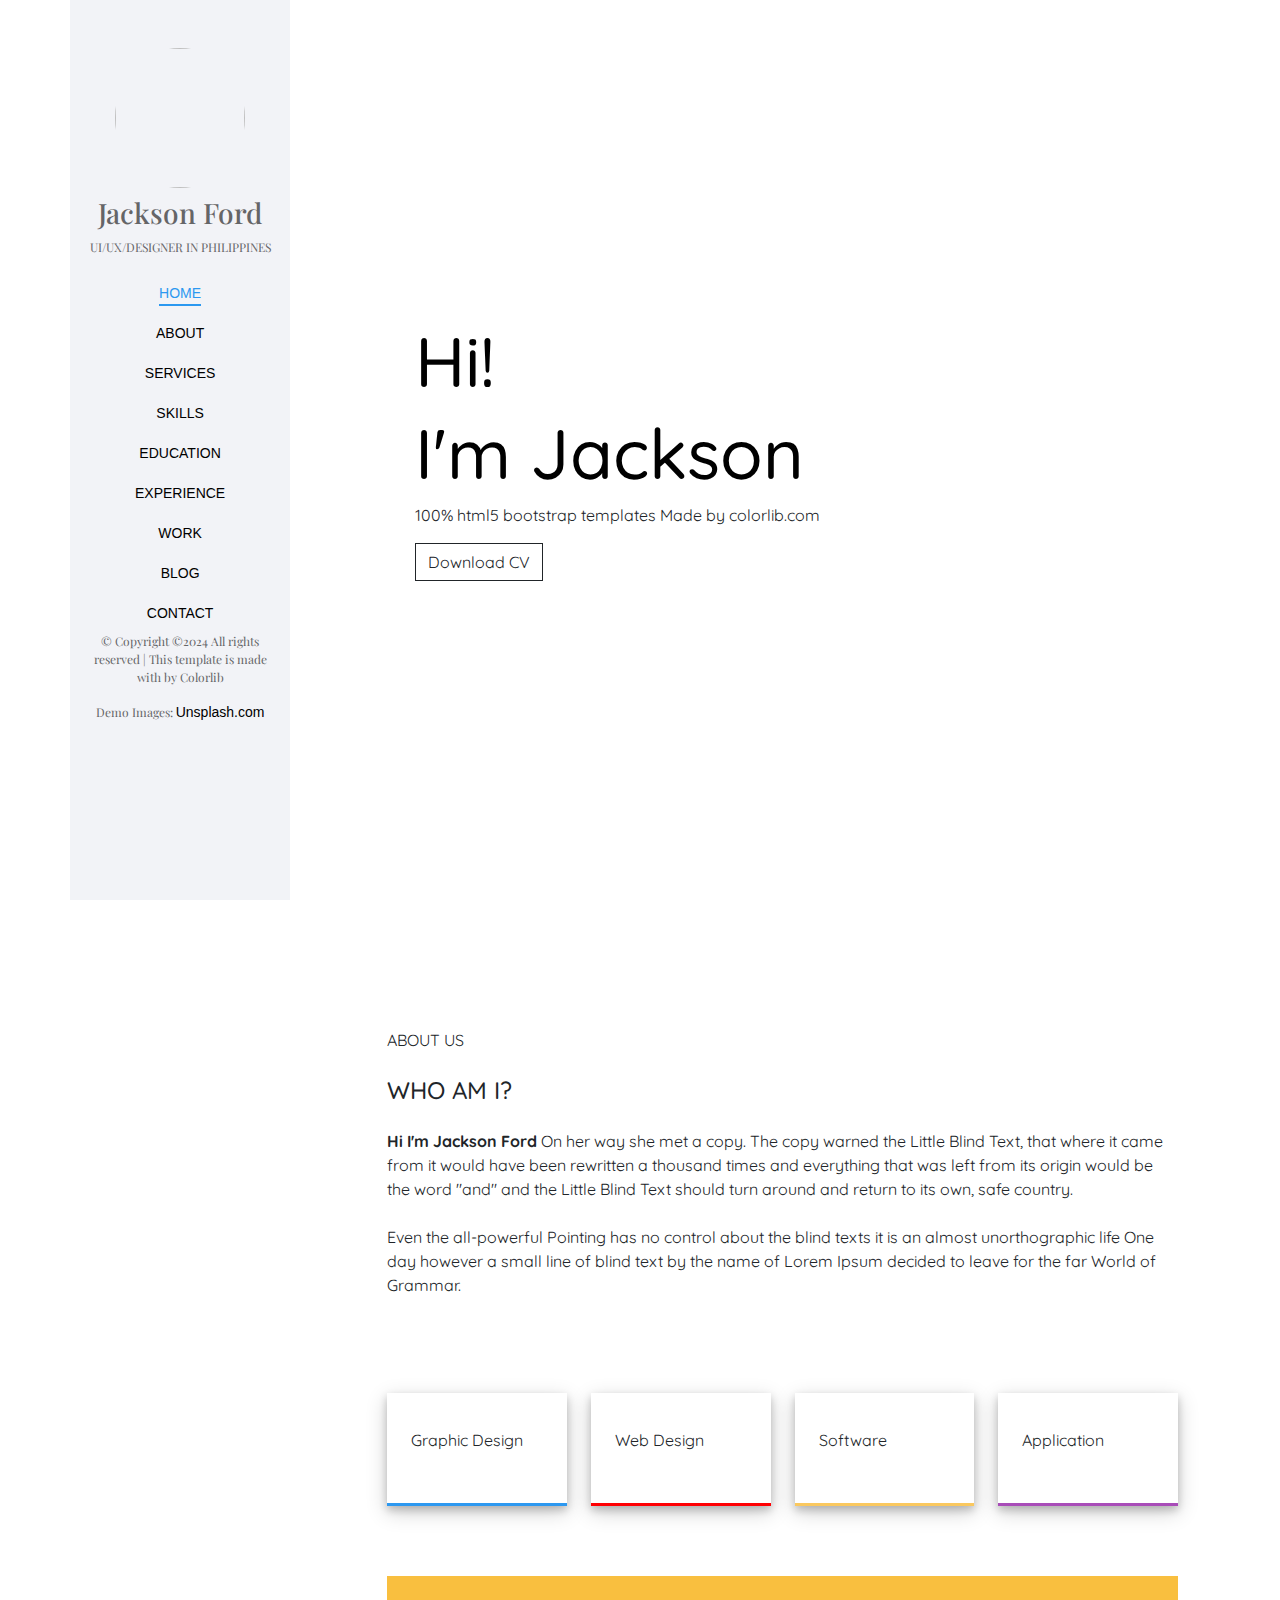
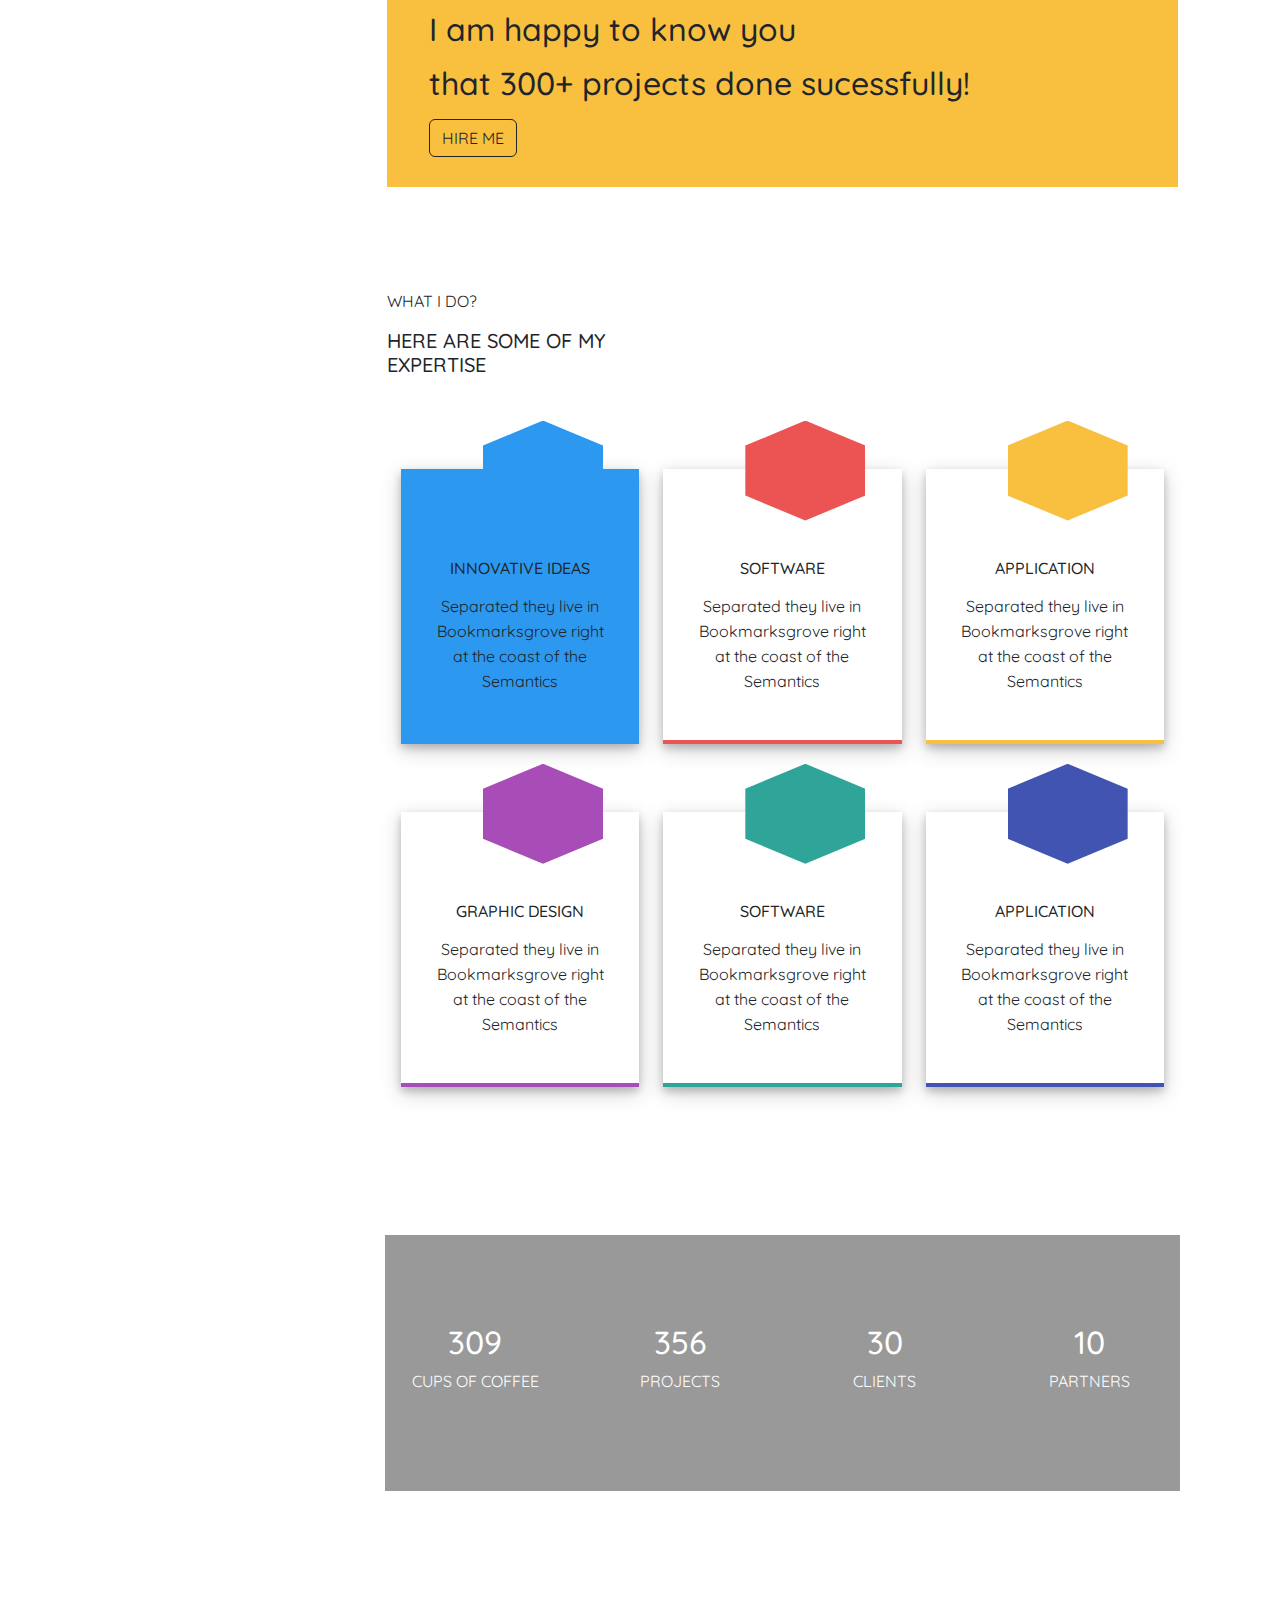
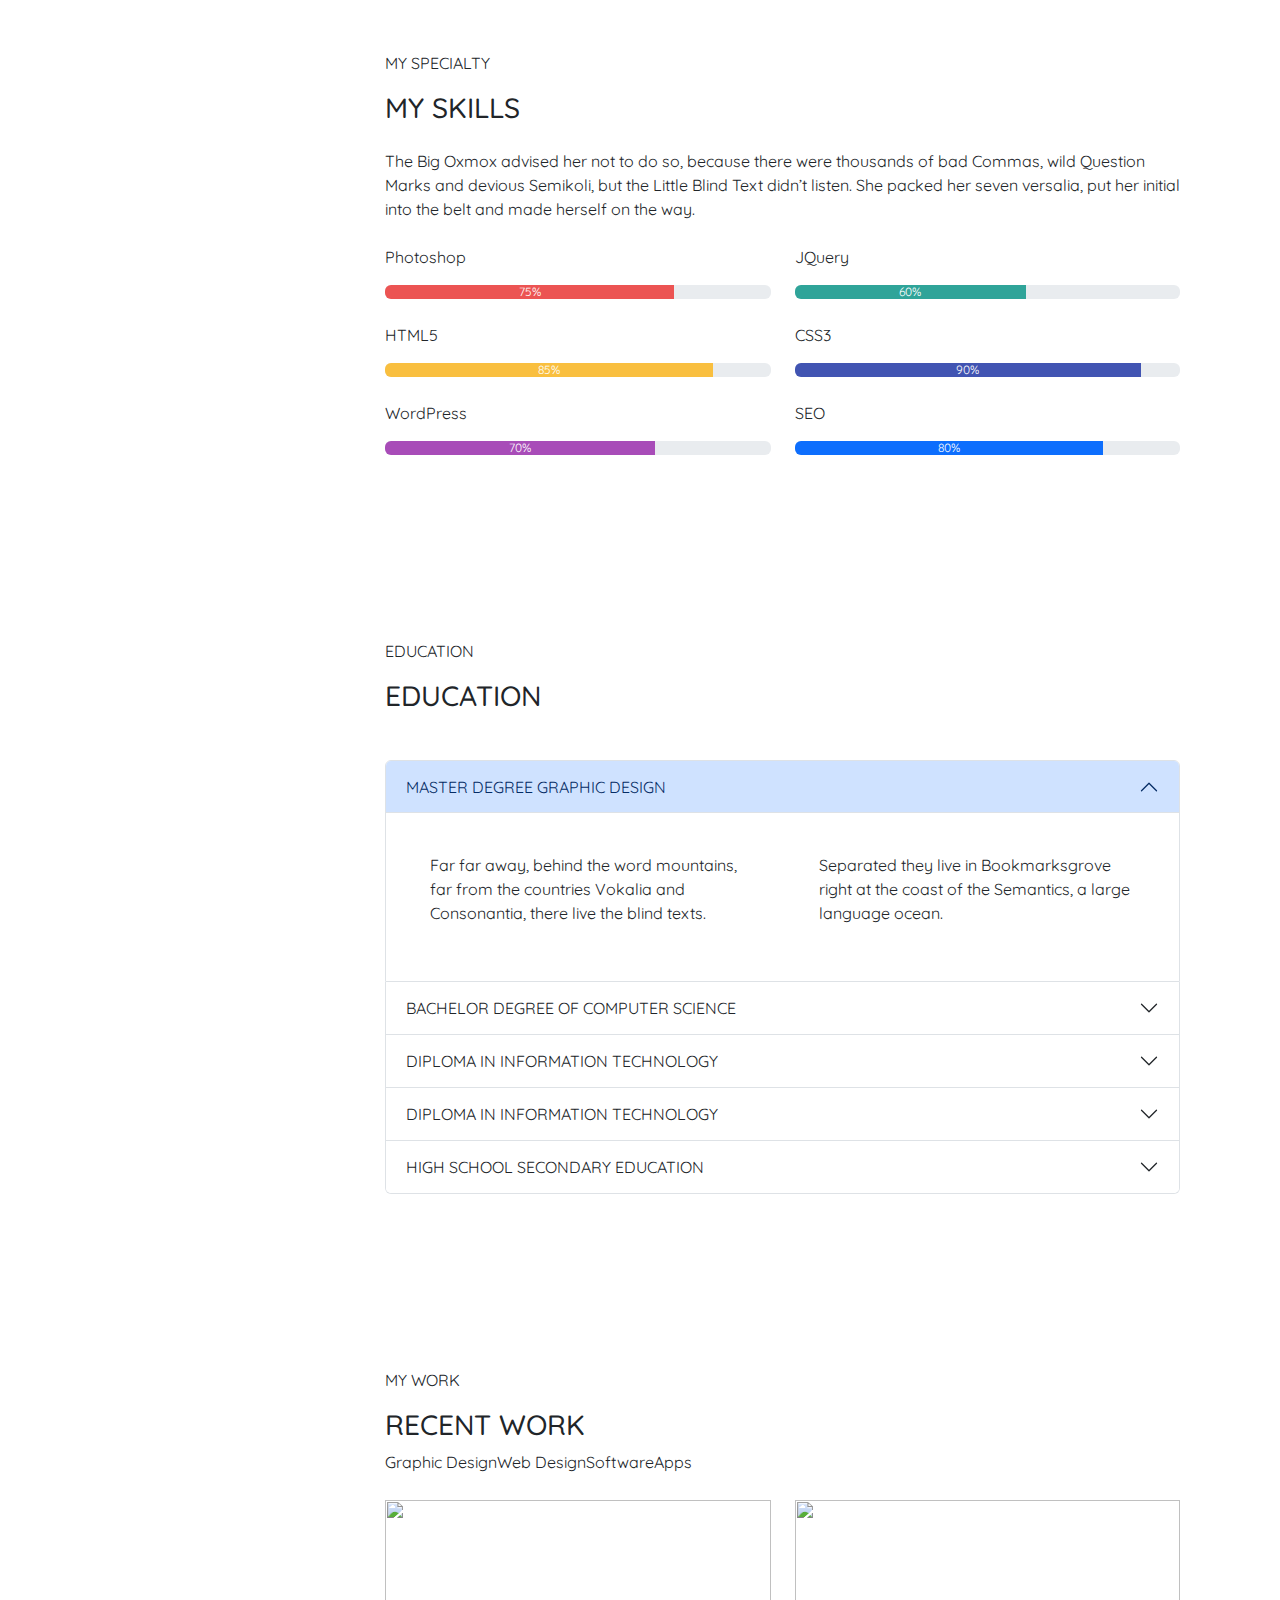
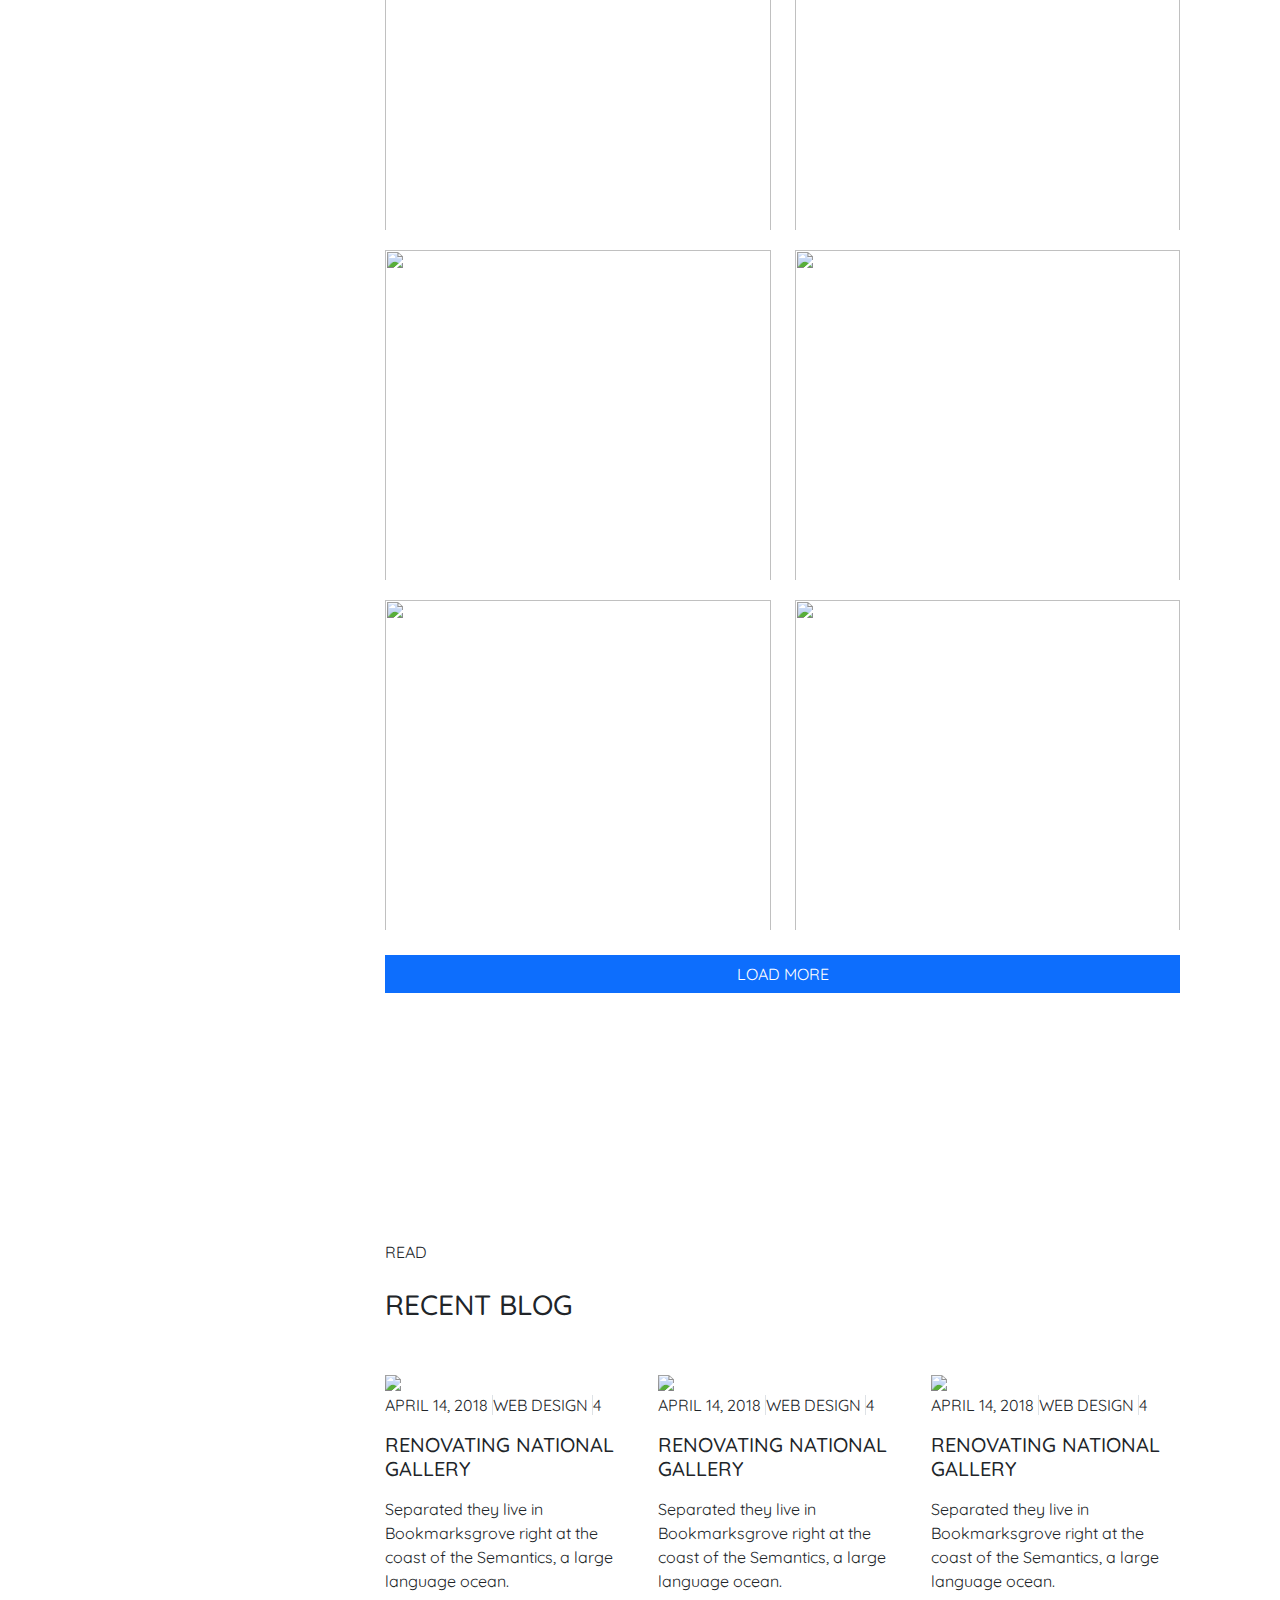
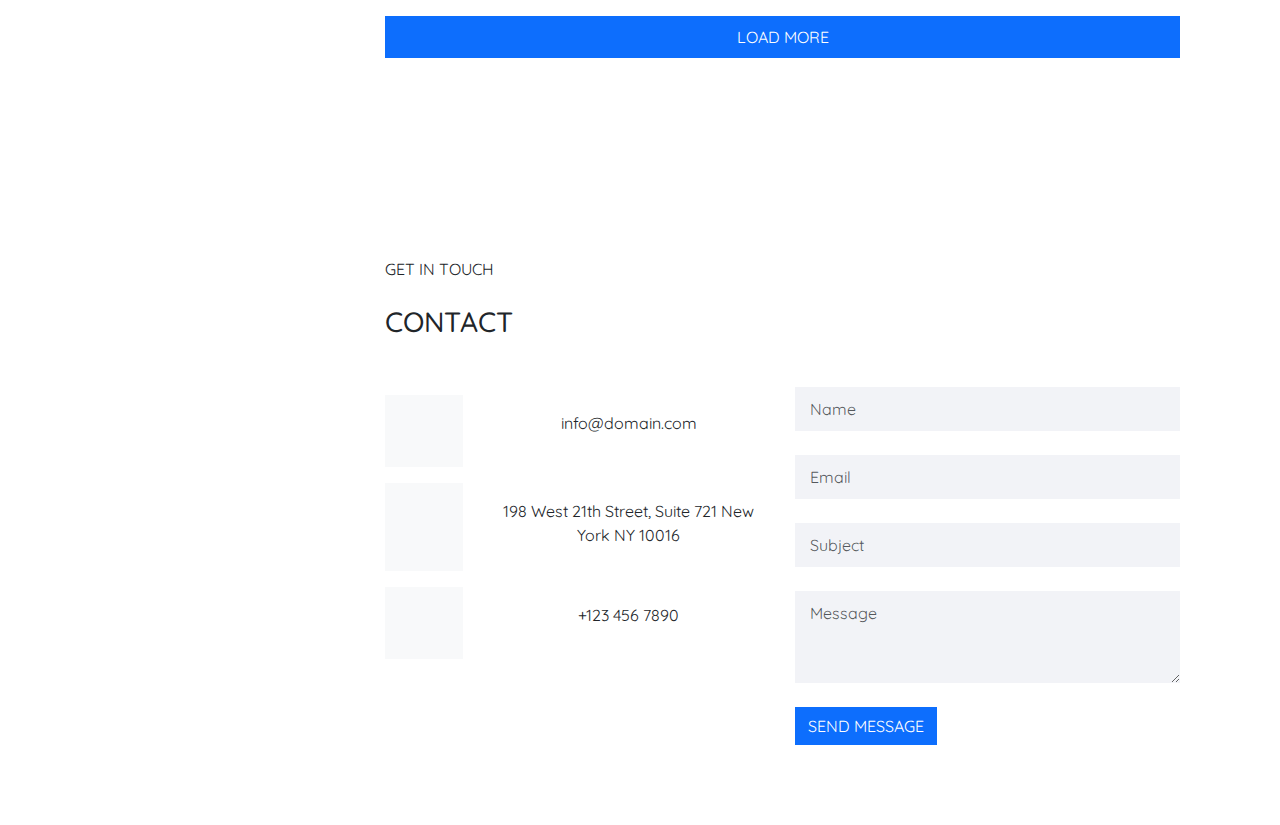
==== index.html @ add3bd9c "My first project in Git" ====
<!DOCTYPE html>
<html lang="en">

<head>
    <meta charset="UTF-8">
    <meta name="viewport" content="width=device-width, initial-scale=1.0">
    <title>Document</title>
    <link rel="stylesheet" href="https://cdn.jsdelivr.net/npm/bootstrap@5.3.3/dist/css/bootstrap.min.css" />
    <link rel="preconnect" href="https://fonts.googleapis.com">
    <link rel="preconnect" href="https://fonts.gstatic.com" crossorigin>
    <link href="https://fonts.googleapis.com/css2?family=Quicksand:wght@300..700&display=swap" rel="stylesheet">
    <link
        href="https://fonts.googleapis.com/css2?family=Playfair+Display:ital,wght@0,400..900;1,400..900&family=Quicksand:wght@300..700&display=swap"
        rel="stylesheet">
    <link rel="stylesheet" href="./index.css" />
</head>

<body>
    <div>
        <main class="container">
            <div class="row">
                <aside class="col-sm-2 text-center">
                    <div class="text-center mt-5 mb-2">
                        <img src="https://preview.colorlib.com/theme/jackson/images/about.jpg.webp"
                            class="img-fluid rounded-circle display-picture" />
                    </div>
                    <h3>Jackson Ford</h3>
                    <p>UI/UX/DESIGNER IN PHILIPPINES</p>
                    <div>
                        <ul class="list-group portfolio-links">
                            <li class="list-group-item"><a href="#banner1" onclick="selectLink('home')">HOME</a></li>
                            <li class="list-group-item"><a href="#about-us" onclick="selectLink('about')">ABOUT</a></li>
                            <li class="list-group-item"><a href="#what-i-do" onclick="selectLink('services')">SERVICES</a></li>
                            <li class="list-group-item"><a href="#my-skills" onclick="selectLink('skills')">SKILLS</a></li>
                            <li class="list-group-item"><a href="#education" onclick="selectLink('education')">EDUCATION</a></li>
                            <li class="list-group-item"><a href="#experience" onclick="selectLink('experience')">EXPERIENCE</a></li>
                            <li class="list-group-item"><a href="#work" onclick="selectLink('work')">WORK</a></li>
                            <li class="list-group-item"><a href="#blog" onclick="selectLink('blog')">BLOG</a></li>
                            <li class="list-group-item"><a href="#contact" onclick="selectLink('contact')">CONTACT</a></li>
                        </ul>
                    </div>
                    <p>© Copyright ©2024 All rights reserved | This template is made with by Colorlib</p>
                    <p>Demo Images: <a href="https://unsplash.com">Unsplash.com</a></p>
                </aside>
                <section class="col-sm-3"></section>
                <section class="col-sm-9">
                    <div id="banner1" class="d-flex align-items-center ps-5">
                        <div>
                            <h1>Hi!</h1>
                            <h1>I'm Jackson</h1>
                            <p>100% html5 bootstrap templates Made by colorlib.com</p>
                            <button class="btn btn-outline-dark rounded-0">Download CV <i
                                    class="fa-solid fa-download"></i></button>
                        </div>
                    </div>

                    <section id="about-us">
                        <p class="mb-4">ABOUT US</p>
                        <h4>WHO AM I?</h4>
                        <p class="my-4"><b>Hi I'm Jackson Ford</b> On her way she met a copy. The copy warned the Little
                            Blind Text,
                            that where it came from it would have been rewritten a thousand times and everything that
                            was left from its origin would be the word "and" and the Little Blind Text should turn
                            around and return to its own, safe country.</p>
                        <p class="my-4">Even the all-powerful Pointing has no control about the blind texts it is an
                            almost
                            unorthographic life One day however a small line of blind text by the name of Lorem Ipsum
                            decided to leave for the far World of Grammar.</p>

                        <div class="row mt-5 pt-5">
                            <div class="col-sm">
                                <div class="technology" id="graphic-design">
                                    <i class="fa-regular fa-lightbulb"></i>
                                    <p>Graphic Design</p>
                                </div>
                            </div>
                            <div class="col-sm">
                                <div class="technology" id="web-design">
                                    <i class="fa-solid fa-microphone-slash"></i>
                                    <p>Web Design</p>
                                </div>
                            </div>
                            <div class="col-sm">
                                <div class="technology" id="software">
                                    <i class="fa-solid fa-database"></i>
                                    <p>Software</p>
                                </div>
                            </div>
                            <div class="col-sm">
                                <div class="technology" id="application">
                                    <i class="fa-solid fa-tablet"></i>
                                    <p>Application</p>
                                </div>
                            </div>
                        </div>
                        <div class="row" id="hire-me-container">
                            <div class="col-sm">
                                <div>
                                    <h2 class="py-1">I am happy to know you</h2>
                                    <h2 class="py-1 pb-2">that 300+ projects done sucessfully!</h2>
                                    <button class="btn btn-outline-dark">HIRE ME</button>
                                </div>
                            </div>
                        </div>
                    </section>
                    <section id="what-i-do">
                        <p>WHAT I DO?</p>
                        <h5 class="mb-5 pb-4">HERE ARE SOME OF MY <br />EXPERTISE</h5>
                        <div class="row expertise">
                            <div class="col-sm-4">
                                <div class="expertise-type" id="innovative-ideas">
                                    <span class="icon">
                                        <i class="fa-regular fa-lightbulb"></i>
                                    </span>
                                    <h3 class="py-2">INNOVATIVE IDEAS</h3>
                                    <p>Separated they live in Bookmarksgrove right at the coast of the Semantics</p>
                                </div>
                            </div>
                            <div class="col-sm-4">
                                <div class="expertise-type" id="software">
                                    <span class="icon">
                                        <i class="fa-solid fa-database"></i>
                                    </span>
                                    <h3 class="py-2">SOFTWARE</h3>
                                    <p>Separated they live in Bookmarksgrove right at the coast of the Semantics</p>
                                </div>
                            </div>
                            <div class="col-sm-4">
                                <div class="expertise-type" id="application">
                                    <span class="icon">
                                        <i class="fa-solid fa-tablet"></i>
                                    </span>
                                    <h3 class="py-2">APPLICATION</h3>
                                    <p>Separated they live in Bookmarksgrove right at the coast of the Semantics</p>
                                </div>
                            </div>
                            <div class="col-sm-4">
                                <div class="expertise-type mt-5" id="graphic-design">
                                    <span class="icon">
                                        <i class="fa-solid fa-laptop"></i>
                                    </span>
                                    <h3 class="py-2">GRAPHIC DESIGN</h3>
                                    <p>Separated they live in Bookmarksgrove right at the coast of the Semantics</p>
                                </div>
                            </div>
                            <div class="col-sm-4">
                                <div class="expertise-type mt-5" id="software2">
                                    <span class="icon">
                                        <i class="fa-solid fa-database"></i>
                                    </span>
                                    <h3 class="py-2">SOFTWARE</h3>
                                    <p>Separated they live in Bookmarksgrove right at the coast of the Semantics</p>
                                </div>
                            </div>
                            <div class="col-sm-4">
                                <div class="expertise-type mt-5" id="application2">
                                    <span class="icon">
                                        <i class="fa-solid fa-tablet"></i>
                                    </span>
                                    <h3 class="py-2">APPLICATION</h3>
                                    <p>Separated they live in Bookmarksgrove right at the coast of the Semantics</p>
                                </div>
                            </div>

                        </div>
                    </section>
                    <section id="progress-status">
                        <div id="overlay">
                            <div class="row text-center h-100">
                                <div class="col-sm">
                                    <h2>309</h2>
                                    <p>CUPS OF COFFEE</p>
                                </div>
                                <div class="col-sm">
                                    <h2>356</h2>
                                    <p>PROJECTS</p>
                                </div>
                                <div class="col-sm">
                                    <h2>30</h2>
                                    <p>CLIENTS</p>
                                </div>
                                <div class="col-sm">
                                    <h2>10</h2>
                                    <p>PARTNERS</p>
                                </div>
                            </div>
                        </div>
                    </section>
                    <section id="my-skills">
                        <p>MY SPECIALTY</p>
                        <h3>MY SKILLS</h3>
                        <p class="my-4">The Big Oxmox advised her not to do so, because there were thousands of bad
                            Commas, wild Question Marks and devious Semikoli, but the Little Blind Text didn’t listen.
                            She packed her seven versalia, put her initial into the belt and made herself on the way.
                        </p>

                        <div class="row">
                            <div class="col-sm">
                                <div>
                                    <p>Photoshop</p>
                                    <div class="progress mb-4" role="progressbar" aria-label="Example 1px high"
                                        aria-valuenow="25" aria-valuemin="0" aria-valuemax="100" style="height: 14px">
                                        <div class="progress-bar" style="width: 75%" id="photoshop">75%</div>
                                    </div>
                                </div>
                                <div>
                                    <p>HTML5</p>
                                    <div class="progress mb-4" role="progressbar" aria-label="Example 1px high"
                                        aria-valuenow="25" aria-valuemin="0" aria-valuemax="100" style="height: 14px">
                                        <div class="progress-bar" style="width: 85%" id="html5">85%</div>
                                    </div>
                                </div>
                                <div>
                                    <p>WordPress</p>
                                    <div class="progress mb-4" role="progressbar" aria-label="Example 1px high"
                                        aria-valuenow="25" aria-valuemin="0" aria-valuemax="100" style="height: 14px">
                                        <div class="progress-bar" style="width: 70%" id="wordpress">70%</div>
                                    </div>
                                </div>
                            </div>
                            <div class="col-sm">
                                <div>
                                    <p>JQuery</p>
                                    <div class="progress mb-4" role="progressbar" aria-label="Example 1px high"
                                        aria-valuenow="25" aria-valuemin="0" aria-valuemax="100" style="height: 14px">
                                        <div class="progress-bar" style="width: 60%" id="jquery">60%</div>
                                    </div>
                                </div>
                                <div>
                                    <p>CSS3</p>
                                    <div class="progress mb-4" role="progressbar" aria-label="Example 1px high"
                                        aria-valuenow="25" aria-valuemin="0" aria-valuemax="100" style="height: 14px">
                                        <div class="progress-bar" style="width: 90%" id="css3">90%</div>
                                    </div>
                                </div>
                                <div>
                                    <p>SEO</p>
                                    <div class="progress mb-4" role="progressbar" aria-label="Example 1px high"
                                        aria-valuenow="25" aria-valuemin="0" aria-valuemax="100" style="height: 14px">
                                        <div class="progress-bar" style="width: 80%">80%</div>
                                    </div>
                                </div>
                            </div>
                        </div>
                    </section>

                    <section id="education">
                        <p>EDUCATION</p>
                        <h3 class="mb-5">EDUCATION</h3>
                        <div class="accordion" id="accordionExample">
                            <div class="accordion-item">
                                <h2 class="accordion-header">
                                    <button class="accordion-button" type="button" data-bs-toggle="collapse"
                                        data-bs-target="#collapseOne" aria-expanded="true" aria-controls="collapseOne">
                                        MASTER DEGREE GRAPHIC DESIGN
                                    </button>
                                </h2>
                                <div id="collapseOne" class="accordion-collapse collapse show"
                                    data-bs-parent="#accordionExample">
                                    <div class="accordion-body">
                                        <div class="row">
                                            <div class="col-sm">
                                                <p class="p-4">
                                                    Far far away, behind the word mountains, far from the countries Vokalia and Consonantia, there live the blind texts.
                                                </p>
                                            </div>
                                            <div class="col-sm">
                                                <p class="p-4">
                                                    Separated they live in Bookmarksgrove right at the coast of the Semantics, a large language ocean.
                                                </p>
                                            </div>
                                        </div>
                                    </div>
                                </div>
                            </div>
                            <div class="accordion-item">
                                <h2 class="accordion-header">
                                    <button class="accordion-button collapsed" type="button" data-bs-toggle="collapse"
                                        data-bs-target="#collapseTwo" aria-expanded="false" aria-controls="collapseTwo">
                                        BACHELOR DEGREE OF COMPUTER SCIENCE
                                    </button>
                                </h2>
                                <div id="collapseTwo" class="accordion-collapse collapse"
                                    data-bs-parent="#accordionExample">
                                    <div class="accordion-body">
                                        <div class="row">
                                            <div class="col-sm">
                                                <p class="p-4">
                                                    Far far away, behind the word mountains, far from the countries Vokalia and Consonantia, there live the blind texts.
                                                </p>
                                            </div>
                                            <div class="col-sm">
                                                <p class="p-4">
                                                    Separated they live in Bookmarksgrove right at the coast of the Semantics, a large language ocean.
                                                </p>
                                            </div>
                                        </div>
                                    </div>
                                </div>
                            </div>
                            <div class="accordion-item">
                                <h2 class="accordion-header">
                                    <button class="accordion-button collapsed" type="button" data-bs-toggle="collapse"
                                        data-bs-target="#collapseThree" aria-expanded="false"
                                        aria-controls="collapseThree">
                                        DIPLOMA IN INFORMATION TECHNOLOGY
                                    </button>
                                </h2>
                                <div id="collapseThree" class="accordion-collapse collapse"
                                    data-bs-parent="#accordionExample">
                                    <div class="accordion-body">
                                        <div class="row">
                                            <div class="col-sm">
                                                <p class="p-4">
                                                    Far far away, behind the word mountains, far from the countries Vokalia and Consonantia, there live the blind texts.
                                                </p>
                                            </div>
                                            <div class="col-sm">
                                                <p class="p-4">
                                                    Separated they live in Bookmarksgrove right at the coast of the Semantics, a large language ocean.
                                                </p>
                                            </div>
                                        </div>
                                    </div>
                                </div>
                            </div>
                            <div class="accordion-item">
                                <h2 class="accordion-header">
                                    <button class="accordion-button collapsed" type="button" data-bs-toggle="collapse"
                                        data-bs-target="#collapseFour" aria-expanded="false"
                                        aria-controls="collapseFour">
                                        DIPLOMA IN INFORMATION TECHNOLOGY
                                    </button>
                                </h2>
                                <div id="collapseFour" class="accordion-collapse collapse"
                                    data-bs-parent="#accordionExample">
                                    <div class="accordion-body">
                                        <div class="row">
                                            <div class="col-sm">
                                                <p class="p-4">
                                                    Far far away, behind the word mountains, far from the countries Vokalia and Consonantia, there live the blind texts.
                                                </p>
                                            </div>
                                            <div class="col-sm">
                                                <p class="p-4">
                                                    Separated they live in Bookmarksgrove right at the coast of the Semantics, a large language ocean.
                                                </p>
                                            </div>
                                        </div>
                                    </div>
                                </div>
                            </div>
                            <div class="accordion-item">
                                <h2 class="accordion-header">
                                    <button class="accordion-button collapsed" type="button" data-bs-toggle="collapse"
                                        data-bs-target="#collapseFive" aria-expanded="false"
                                        aria-controls="collapseFive">
                                        HIGH SCHOOL SECONDARY EDUCATION
                                    </button>
                                </h2>
                                <div id="collapseFive" class="accordion-collapse collapse"
                                    data-bs-parent="#accordionExample">
                                    <div class="accordion-body">
                                        <div class="row">
                                            <div class="col-sm">
                                                <p class="p-4">
                                                    Far far away, behind the word mountains, far from the countries Vokalia and Consonantia, there live the blind texts.
                                                </p>
                                            </div>
                                            <div class="col-sm">
                                                <p class="p-4">
                                                    Separated they live in Bookmarksgrove right at the coast of the Semantics, a large language ocean.
                                                </p>
                                            </div>
                                        </div>
                                    </div>
                                </div>
                            </div>
                        </div>
                    </section>

                    <section id="work">
                        <p>MY WORK</p>
                        <h3>RECENT WORK</h3>
                        <p class="technologies"><span>Graphic Design</span>Web Design<span></span><span>Software</span><span>Apps</span></p>
                        <div class="row">
                            <div class="col-sm-6">
                                <img src="https://preview.colorlib.com/theme/jackson/images/img-1.jpg.webp" class="img-fluid"/>
                            </div>
                            <div class="col-sm-6">
                                <img src="https://preview.colorlib.com/theme/jackson/images/img-2.jpg.webp" class="img-fluid"/>
                            </div>
                            <div class="col-sm-6">
                                <img src="https://preview.colorlib.com/theme/jackson/images/img-3.jpg.webp" class="img-fluid"/>
                            </div>
                            <div class="col-sm-6">
                                <img src="https://preview.colorlib.com/theme/jackson/images/img-4.jpg.webp" class="img-fluid"/>
                            </div>
                            <div class="col-sm-6">
                                <img src="https://preview.colorlib.com/theme/jackson/images/img-5.jpg.webp" class="img-fluid"/>
                            </div>
                            <div class="col-sm-6">
                                <img src="https://preview.colorlib.com/theme/jackson/images/img-6.jpg.webp" class="img-fluid"/>
                            </div>
                        </div>
                        <div class="row">
                            <div class="col-sm">
                                <button class="btn btn-primary load-more">LOAD MORE <i class="fa-solid fa-rotate-right"></i></button>
                            </div>
                        </div>
                    </section>
                    <section id="blog">
                        <p class="my-4">READ</p>
                        <h3 class="my-4 mb-5">RECENT BLOG</h3>
                        <div class="row">
                            <div class="col-sm-4">
                                <img src="https://preview.colorlib.com/theme/jackson/images/blog-1.jpg" class="img-fluid"/>
                                <p><span>APRIL 14, 2018 </span><span class="border-start"> WEB DESIGN </span><span class="border-start"><i class="fa-regular fa-comment"></i> 4</span></p>
                                <h5 class="my-3">RENOVATING NATIONAL GALLERY</h5>
                                <p class="my-2">Separated they live in Bookmarksgrove right at the coast of the Semantics, a large language ocean.</p>
                            </div>
                            <div class="col-sm-4">
                                <img src="https://preview.colorlib.com/theme/jackson/images/blog-2.jpg" class="img-fluid"/>
                                <p><span>APRIL 14, 2018 </span><span class="border-start"> WEB DESIGN </span><span class="border-start"><i class="fa-regular fa-comment"></i> 4</span></p>
                                <h5 class="my-3">RENOVATING NATIONAL GALLERY</h5>
                                <p class="my-2">Separated they live in Bookmarksgrove right at the coast of the Semantics, a large language ocean.</p>
                            </div>
                            <div class="col-sm-4">
                                <img src="https://preview.colorlib.com/theme/jackson/images/blog-3.jpg" class="img-fluid"/>
                                <p><span>APRIL 14, 2018 </span><span class="border-start"> WEB DESIGN </span><span class="border-start"><i class="fa-regular fa-comment"></i> 4</span></p>
                                <h5 class="my-3">RENOVATING NATIONAL GALLERY</h5>
                                <p class="my-2">Separated they live in Bookmarksgrove right at the coast of the Semantics, a large language ocean.</p>
                            </div>
                        </div>
                        <div class="row">
                            <div class="col-sm">
                                <button class="btn btn-primary load-more py-2">LOAD MORE <i class="fa-solid fa-rotate-right"></i></button>
                            </div>
                        </div>
                    </section>
                    <section id="contact">
                        <p class="my-4">GET IN TOUCH</p>
                        <h3 class="my-4 mb-5">CONTACT</h3>
                        <div class="row">
                            <div class="col-sm">
                                <div class="row">
                                    <div class="col-sm-3 my-2">
                                        <div class="bg-light h-100 text-center p-4">
                                            <i class="fa-solid fa-microphone"></i>
                                        </div>
                                    </div>
                                    <div class="col-sm-9">
                                        <div class="h-100 text-center p-4">
                                            <p>info@domain.com</p>
                                        </div>
                                    </div>
                                </div>
                                <div class="row">
                                    <div class="col-sm-3 my-2">
                                        <div class="bg-light h-100 text-center p-4">
                                            <i class="fa-solid fa-map"></i>
                                        </div>
                                    </div>
                                    <div class="col-sm-9">
                                        <div class="h-100 text-center p-3 pt-4">
                                            <p>198 West 21th Street, Suite 721 New York NY 10016</p>
                                        </div>
                                    </div>
                                </div>
                                <div class="row">
                                    <div class="col-sm-3 my-2">
                                        <div class="bg-light h-100 text-center p-4">
                                            <i class="fa-solid fa-phone"></i>
                                        </div>
                                    </div>
                                    <div class="col-sm-9">
                                        <div class="h-100 text-center p-4">
                                            <p>+123 456 7890</p>
                                        </div>
                                    </div>
                                </div>
                            </div>
                            <div class="col-sm">
                                <div class="mb-4">
                                    <input type="text" class="form-control" id="name" placeholder="Name">
                                </div>
                                <div class="mb-4">
                                    <input type="email" class="form-control" id="email" placeholder="Email">
                                </div>
                                <div class="mb-4">
                                    <input type="text" class="form-control" id="subject" placeholder="Subject">
                                </div>
                                <div class="mb-4">
                                    <textarea class="form-control" id="message" rows="3" placeholder="Message"></textarea>
                                </div>
                                <button class="btn btn-primary send-message" onclick="sendMessage()">SEND MESSAGE</button>
                            </div>
                        </div>
                    </section>
                </section>
            </div>
        </main>
    </div>

    <script src="https://code.jquery.com/jquery-3.7.1.min.js"
        integrity="sha256-/JqT3SQfawRcv/BIHPThkBvs0OEvtFFmqPF/lYI/Cxo=" crossorigin="anonymous"></script>
    <script src="https://cdn.jsdelivr.net/npm/bootstrap@5.3.3/dist/js/bootstrap.bundle.min.js"></script>
    <script src="https://kit.fontawesome.com/f130c4d7a2.js" crossorigin="anonymous"></script>

    <script>
        function selectLink(linkName) {
            const portfolioLinksParent = document.querySelector('.portfolio-links');
            for (let i = 0; i < portfolioLinksParent.children.length; i++) {
                if (linkName === portfolioLinksParent.children[i].children[0].innerHTML.toLowerCase()) {
                    portfolioLinksParent.children[i].children[0].style.color = 'rgb(44,152,240)';
                    portfolioLinksParent.children[i].children[0].style.borderBottom = '2px solid rgb(44,152,240)';
                } else {
                    portfolioLinksParent.children[i].children[0].style.borderBottom = 'none';
                    portfolioLinksParent.children[i].children[0].style.color = 'black';
                }
            }
        }
        selectLink('home');

        function sendMessage() {
            const name = document.getElementById('name').value;
            const email = document.getElementById('email').value;
            const subject = document.getElementById('subject').value;
            const message = document.getElementById('message').value;

            if (isNameValid(name) && isEmailValid(email) && isSubjectValid(subject) && isMessageValid(message)) {
                const userInfo = {
                    name: name,
                    email: email,
                    subject: subject,
                    message: message
                };
                console.log(userInfo);

                const httpRequest = new XMLHttpRequest();

                httpRequest.onreadystatechange = function() {
                    if (httpRequest.readyState === 4) {

                    }
                }

                httpRequest.open('POST', 'url');
                httpRequest.send(JSON.stringify(userInfo));

                window.alert('User details saved successfully.');
            } else {
                window.alert('Please fill the fields...');
            }

            function isNameValid(name) {
                if (name && name.length > 0) {
                    return true;
                } else {
                    return false;
                }
            }

            function isEmailValid(email) {
                if (email && email.length > 0) {
                    return true;
                } else {
                    return false;
                }
            }

            function isSubjectValid(subject) {
                if (subject && subject.length > 0) {
                    return true;
                } else {
                    return false;
                }
            }

            function isMessageValid(message) {
                if (message && message.length > 0) {
                    return true;
                } else {
                    return false;
                }
            }
            
            
            
        }
    </script>
</body>

</html>
---- index.css ----
body {
    font-family: "Quicksand", sans-serif;
}
:root {
    --aside-bg: rgb(242,243,247);
    --text-color: rgb(101,101,103);
}

aside {
    background-color: var(--aside-bg);
    color: var(--text-color);
    position: fixed;
    height: 100%;
    width: 17.2% !important;
}
aside .display-picture {
    height: 140px;
    width: 130px;
}
aside {
    font-family: "Playfair Display", serif;
}
aside p {
    font-size: 12px;
}
.portfolio-links li {
    border: none;
    background-color: var(--aside-bg);
}
#banner1 {
    background-image: url('https://preview.colorlib.com/theme/jackson/images/img_bg_1.jpg.webp');
    background-position: center center;
    background-repeat: no-repeat;
    background-size: cover;
    height: 100vh;
}
#banner1 h1 {
    font-size: 70px;
    color: #000;
}
#about-us {
    padding: 8rem 20px 2rem 20px;
}
.technology {
    padding: 35px 24px;
    box-shadow: 0 4px 8px 0 rgba(0, 0, 0, 0.2), 0 6px 20px 0 rgba(0, 0, 0, 0.19);
    margin: 0px;
    border-bottom: 3px solid #000;
}
.technology i{
    color: #000;
    font-size: 30px;
    margin-bottom: 8px;
}
#graphic-design {
    border-color: rgb(44,152,240);
}
#graphic-design i {
    color: rgb(44,152,240);
}
#web-design {
    border-color: rgb(255,0,3);
}
#web-design i{
    color: rgb(255,0,3);
}
#software {
    border-color: rgb(250,200,95);
}
#software i{
    color: rgb(250,200,95);
}
#application {
    border-color: rgb(168,76,184);
}
#application i{
    color: rgb(168,76,184);
}
#hire-me-container {
    background-color: rgb(249,191,63);
    margin: 70px 0px;
    padding: 30px;
}
#what-i-do {
    padding: 0rem 20px;
}
.expertise {
    margin: 2px;
    text-align: center;
}
.expertise h3 {
    font-size: 16px;
}
.expertise-type {
    padding: 30px;
    margin: 20px 0px;
    box-shadow: 0 4px 8px 0 rgba(0, 0, 0, 0.2), 0 6px 20px 0 rgba(0, 0, 0, 0.19);
    border-bottom: 4px solid #000;
}
.expertise p {
    line-height: 25px;
}
.icon {
    clip-path: polygon(50% 0, 100% 25%, 100% 75%, 50% 100%, 0 75%, 0 25%);
    width: 120px;
    height: 100px;
}
.icon i {
    font-size: 33px;
    /* margin: auto; */
    color: #fff;
    display: inline-block;
    margin: auto;
}
#innovative-ideas {
    border-color: rgb(44,152,240);
}
.expertise #software {
    border-color: rgb(236,84,83);
}
.expertise #application {
    border-color: rgb(249,191,63);
}
.expertise #graphic-design {
    border-color: rgb(168,76,184);
}
.expertise #software2 {
    border-color: rgb(47,164,153);
}
.expertise #application2 {
    border-color: rgb(65,84,178);
}

.expertise-type span {
    display: flex;
    margin-top: -78px;
    margin-bottom: 30px;
    margin-left: 52px;
    color: #fff;
}
#innovative-ideas span {
    background-color: rgb(44,152,240);;
}

#software span {
    background-color: rgb(236,84,83);
}
#application span{
    background-color: rgb(249,191,63);
}
#graphic-design span{
    background-color: rgb(168,76,184);
}
#software2 span {
    background-color: rgb(47,164,153);
}
#application2 span {
    background-color: rgb(65,84,178);
}

#software i, #application i, #graphic-design i {
    color: #fff;
}

#progress-status {
    background-image: url('https://preview.colorlib.com/theme/jackson/images/cover_bg_1.jpg.webp');
    background-repeat: no-repeat;
    background-position: center;
    /* background-size: cover; */
    background-attachment: fixed;
    position: relative;
    padding: 8rem;
    color: #fff;
    margin: 8rem 18px;
}
#overlay {
    z-index: 0;
    position: absolute;
    bottom: 0;
    top: 0;
    left: 0;
    right: 0;
    background: rgba(0, 0, 0, 0.4);
}
#overlay > .row {
    margin-top: 5.5rem;
}

#my-skills {
    margin: 10rem 18px 10rem 18px;
}

#innovative-ideas {
    background-color: rgb(44,152,240);;
}

#photoshop {
    background-color: rgb(236,84,83);
}
#html5{
    background-color: rgb(249,191,63);
}
#wordpress{
    background-color: rgb(168,76,184);
}
#jquery {
    background-color: rgb(47,164,153);
}
#css3 {
    background-color: rgb(65,84,178);
}

#education {
    margin: 9rem 18px;
}
a {
    color: black;
    font-size: 14px;
    text-decoration: none;
    font-family: Arial, Helvetica, sans-serif;
    padding-bottom: 3px;
}
a:hover {
    border-bottom: 2px solid rgb(44,152,240);
}
#work {
    padding: 30px 18px 8rem 18px;
}
#work img {
    height: 350px;
    width: 100%;
    padding: 10px 0px;
}
.load-more {
    width: 100%;
    border-radius: 0px;
    margin: 15px 0px;
}
#blog {
    padding: 5rem 18px;
}
.fa-microphone, .fa-map, .fa-phone {
    font-size: 28px;
    color: rgb(103,176,242);
}
#contact {
    padding: 5rem 18px;
}
#contact input, #contact textarea {
    border-radius: 0px;
    background-color: rgb(242,243,247);
    border: none;
    padding: 10px 15px;
}
.send-message {
    border-radius: 0px;
}
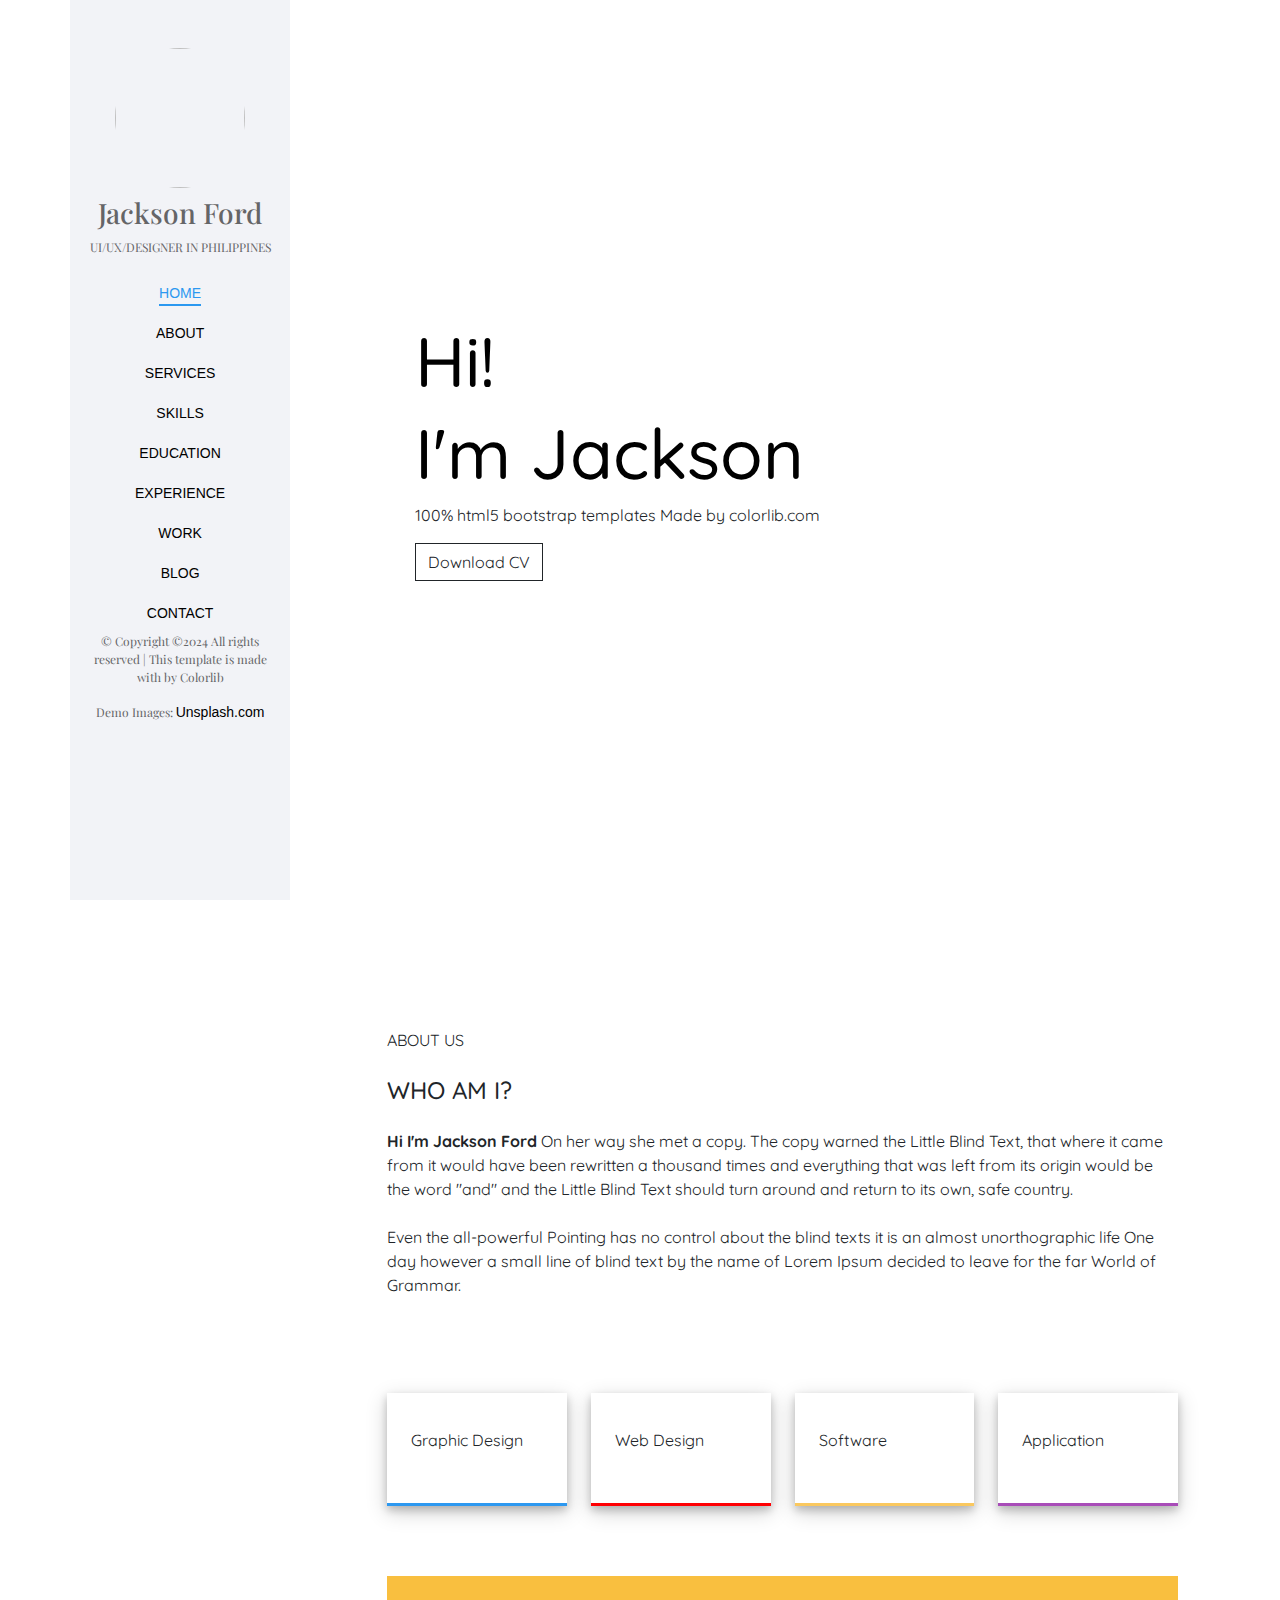
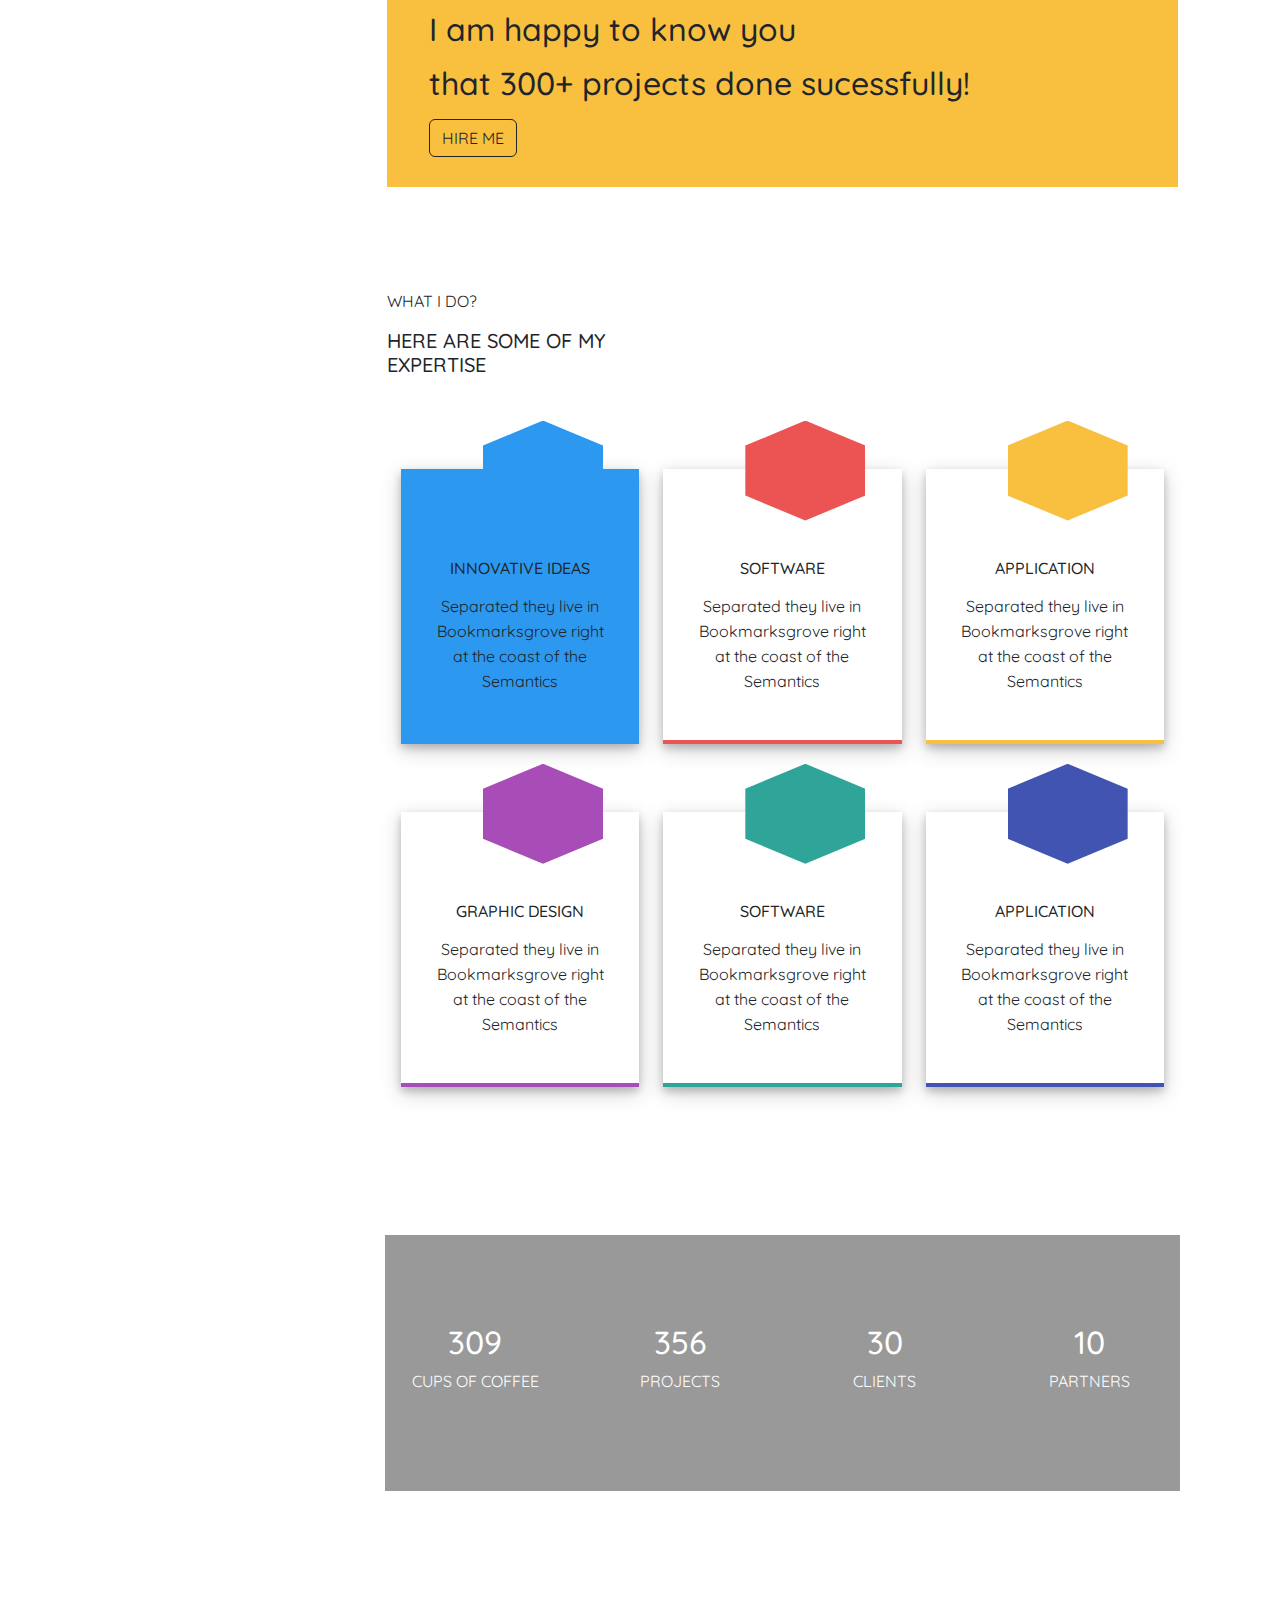
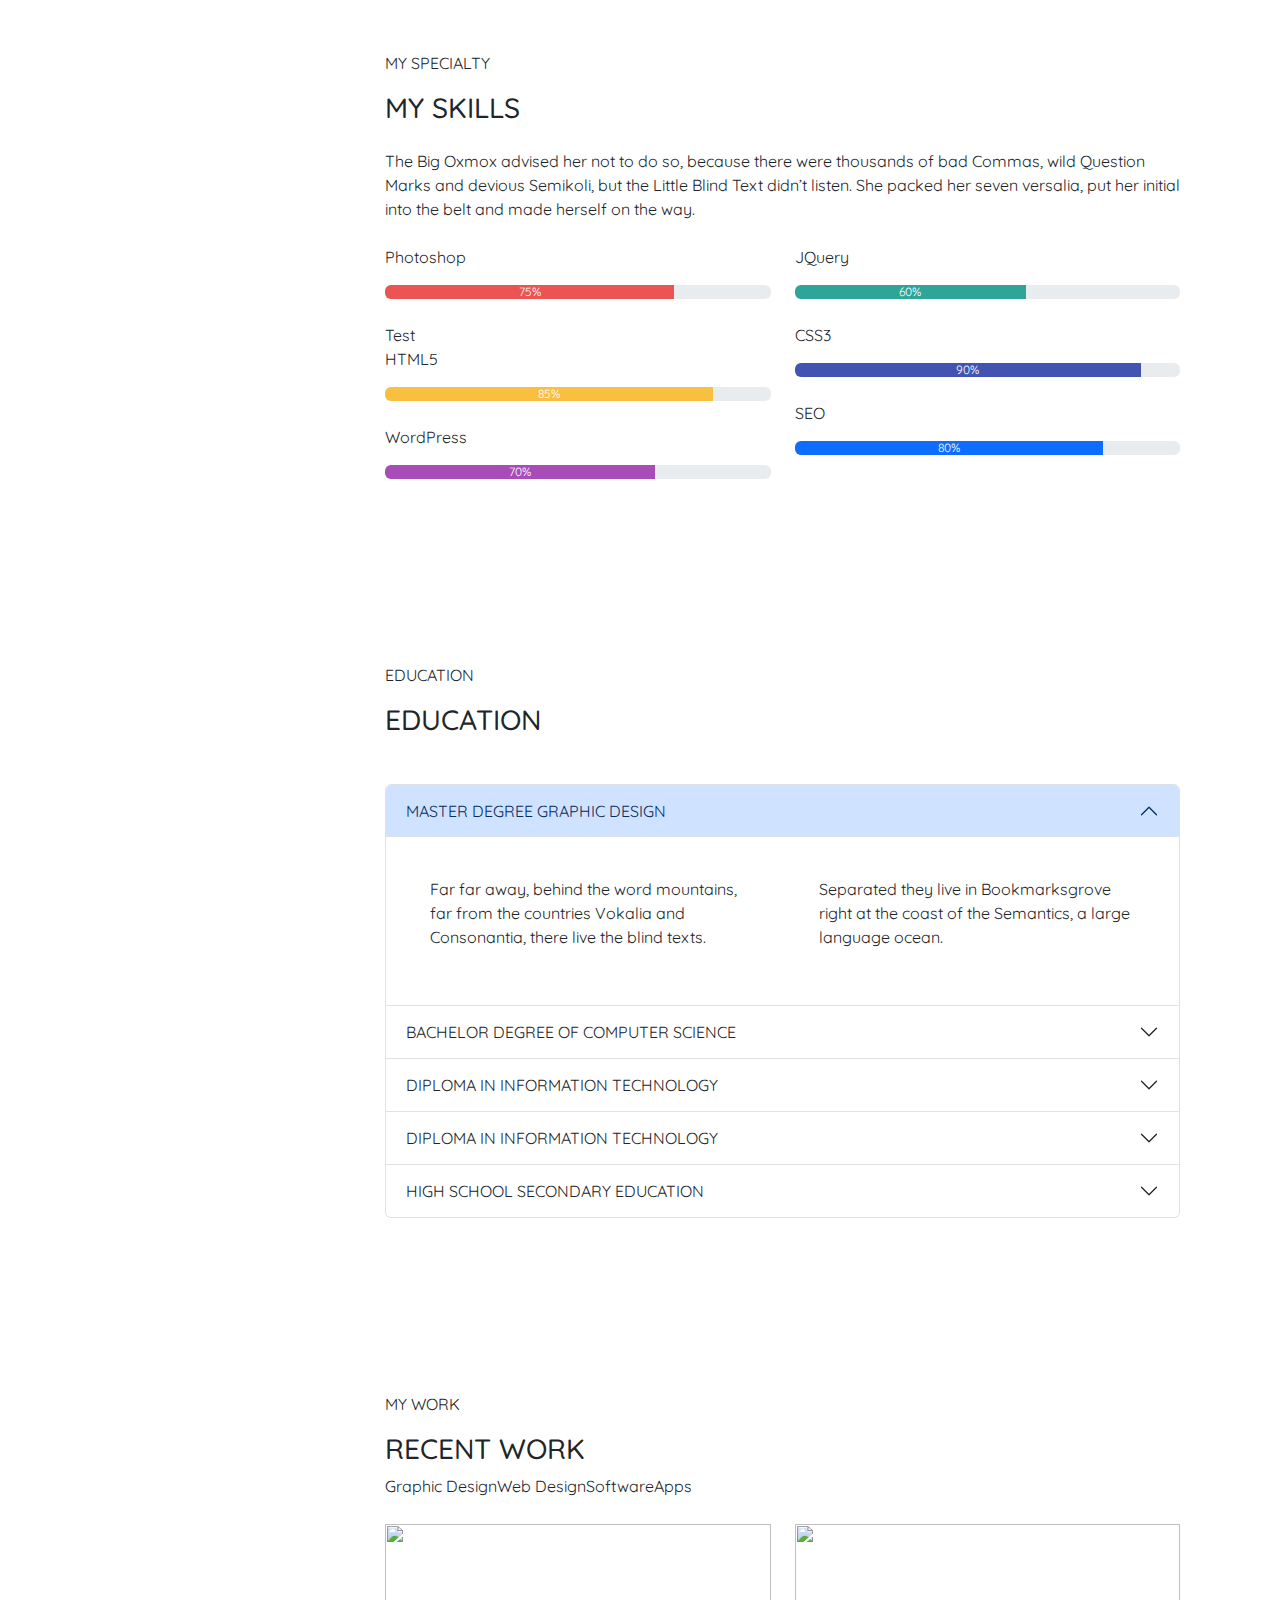
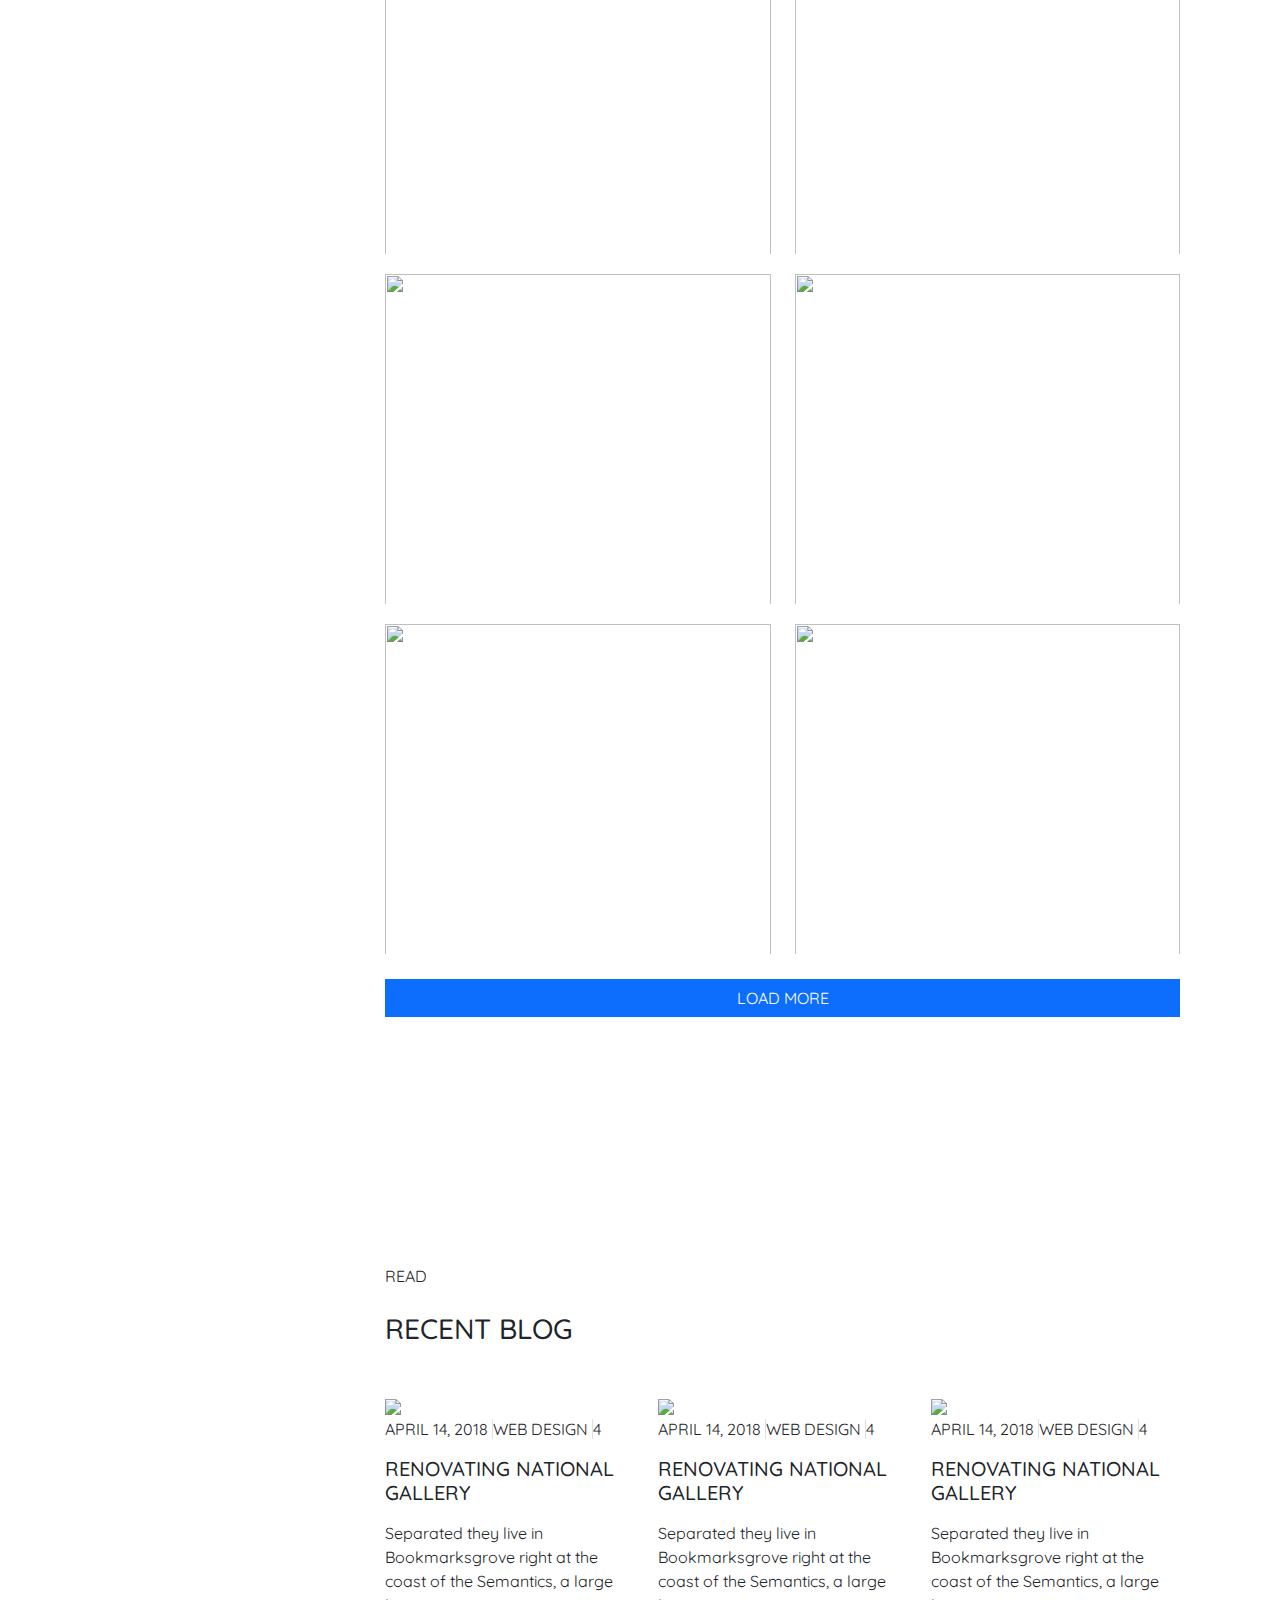
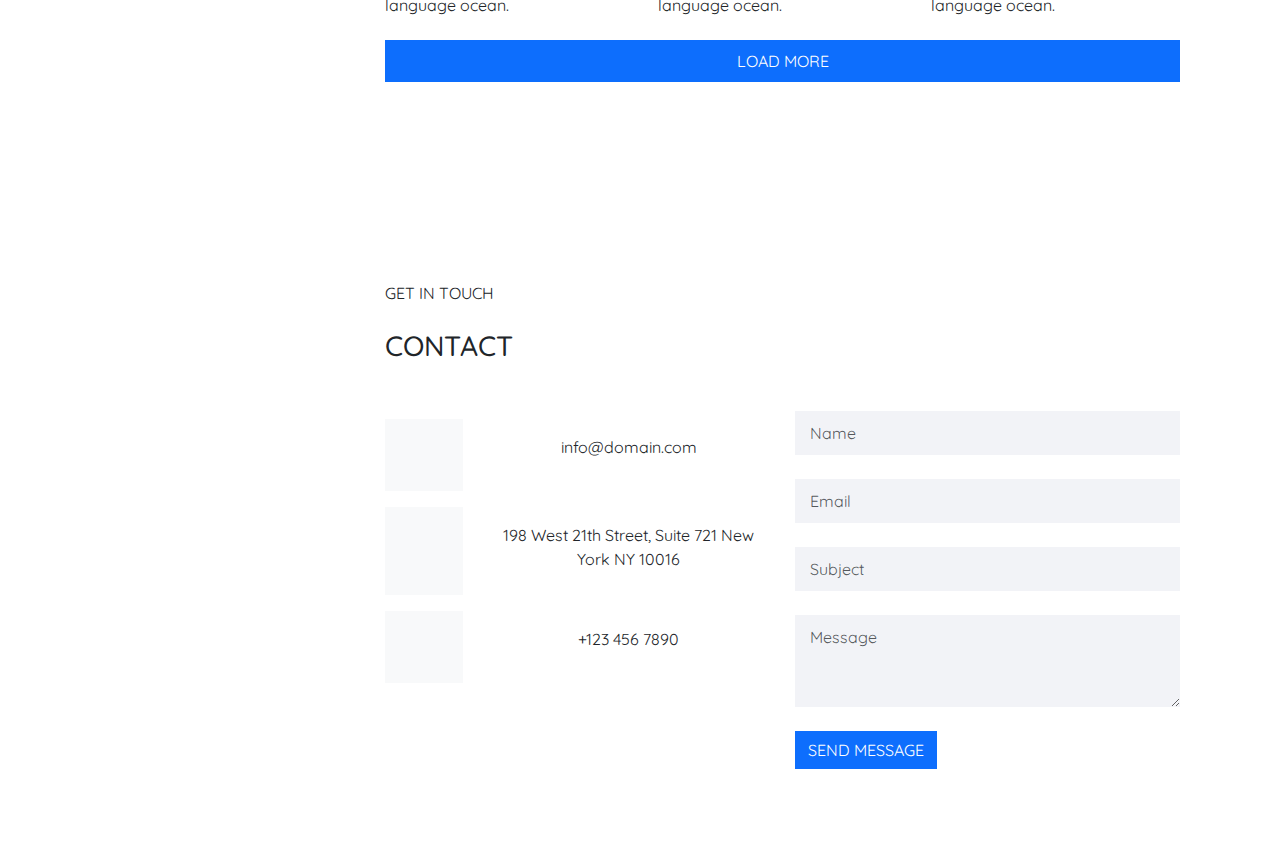
==== commit 2650abe8: "added test file" ====
--- a/index.html
+++ b/index.html
@@ -202,6 +202,7 @@
                                         aria-valuenow="25" aria-valuemin="0" aria-valuemax="100" style="height: 14px">
                                         <div class="progress-bar" style="width: 75%" id="photoshop">75%</div>
                                     </div>
+                                    <div>Test</div>
                                 </div>
                                 <div>
                                     <p>HTML5</p>
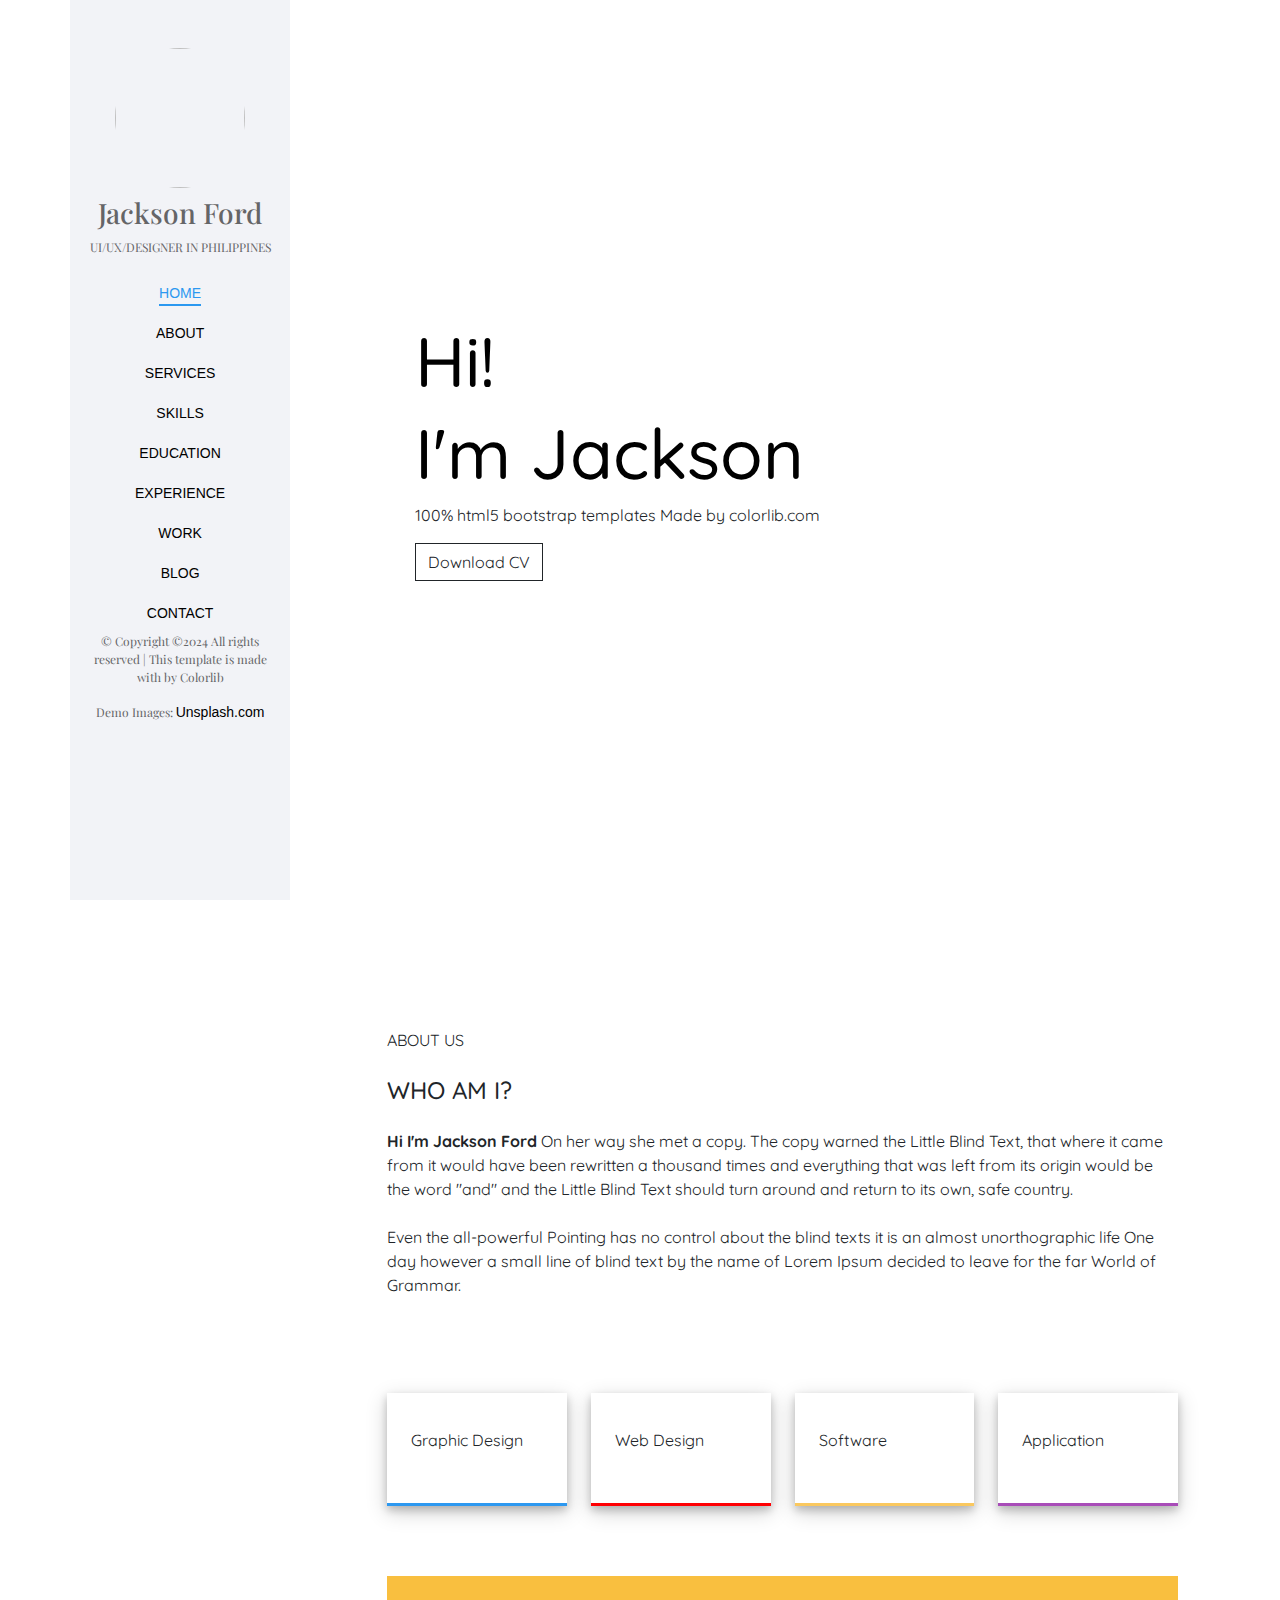
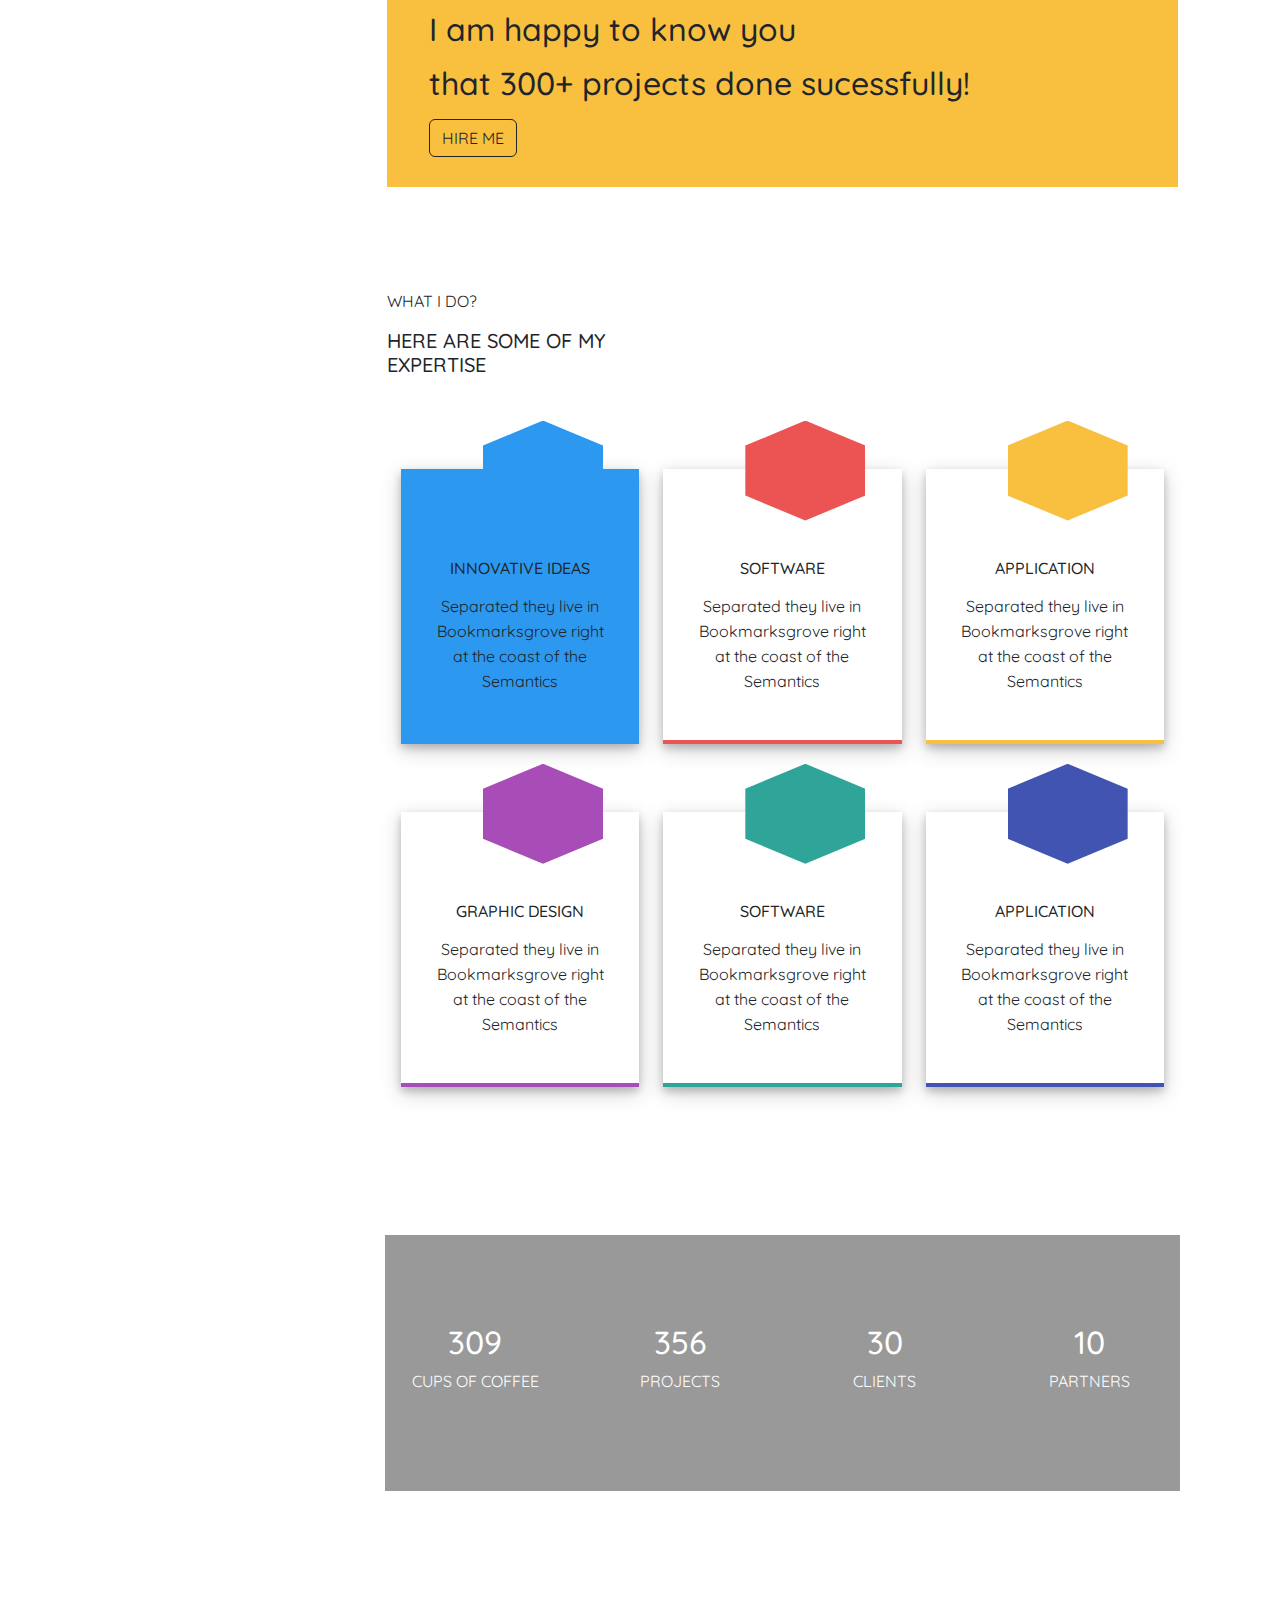
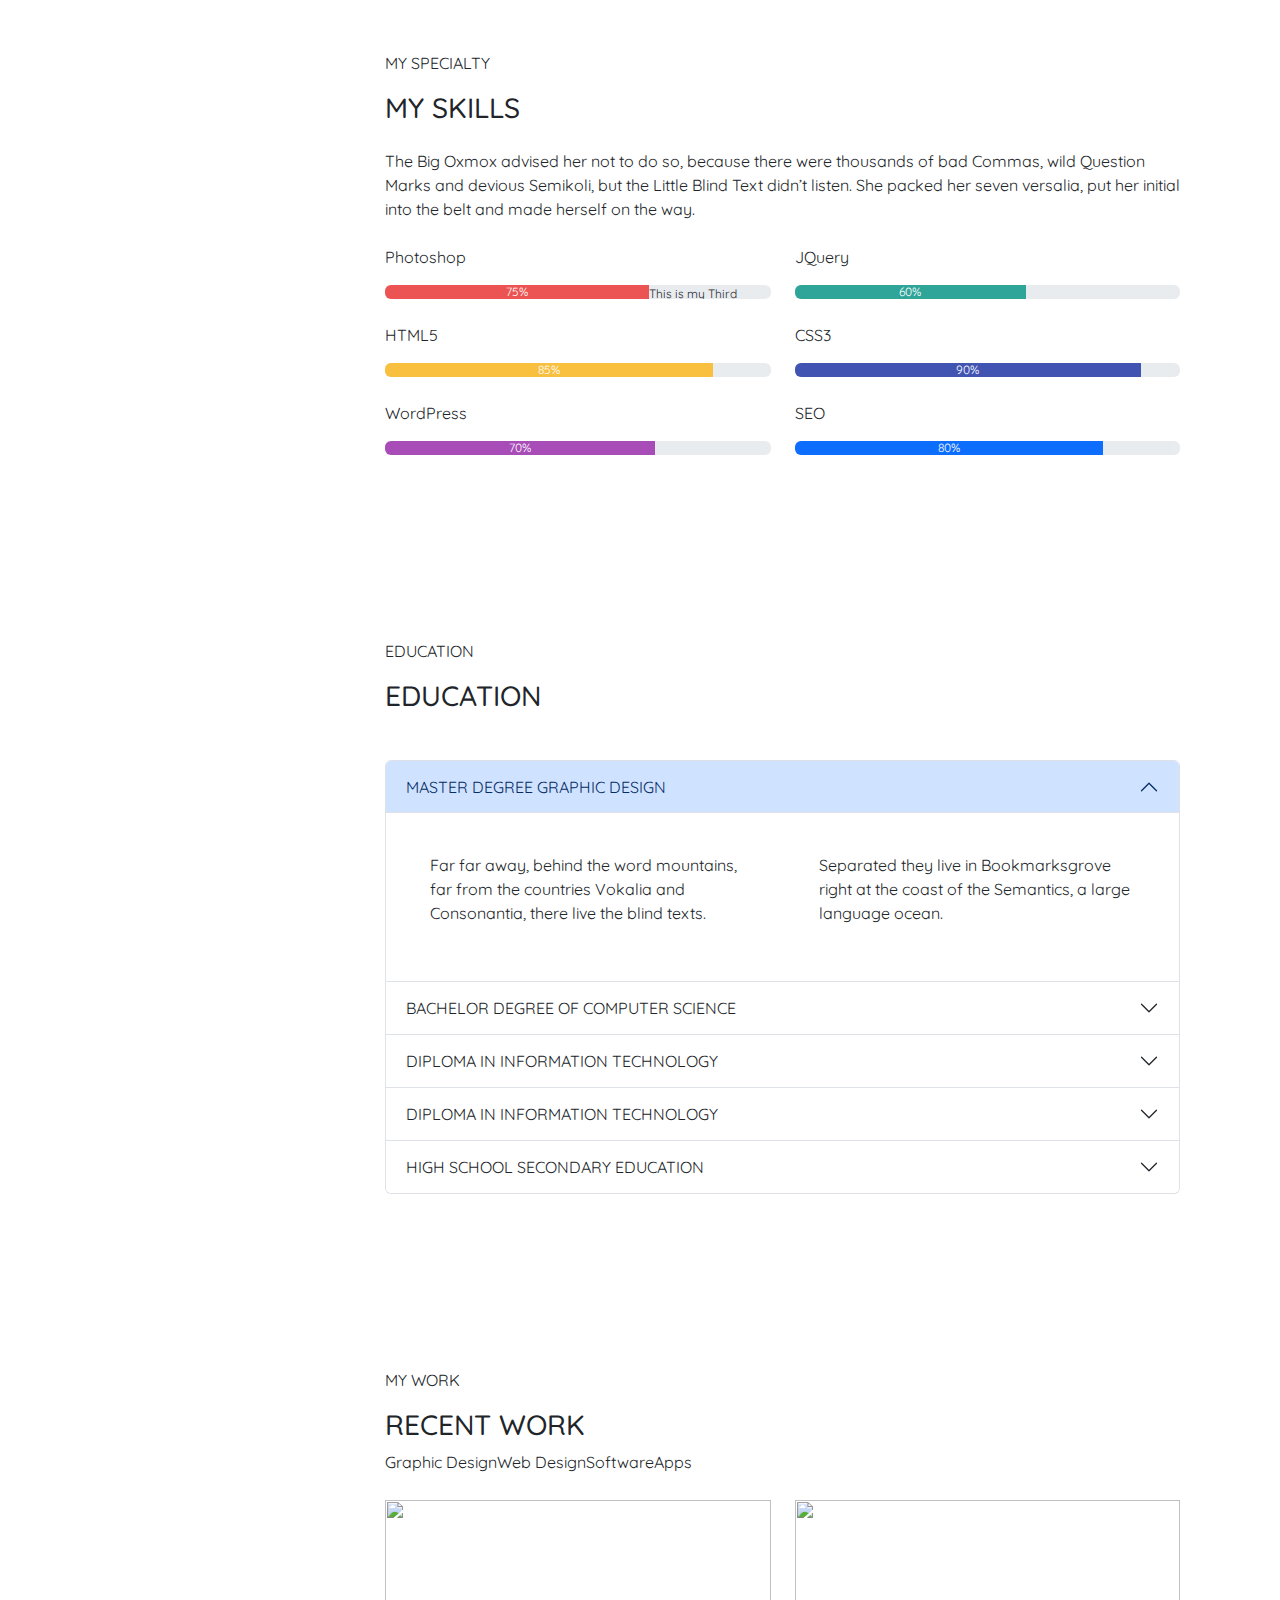
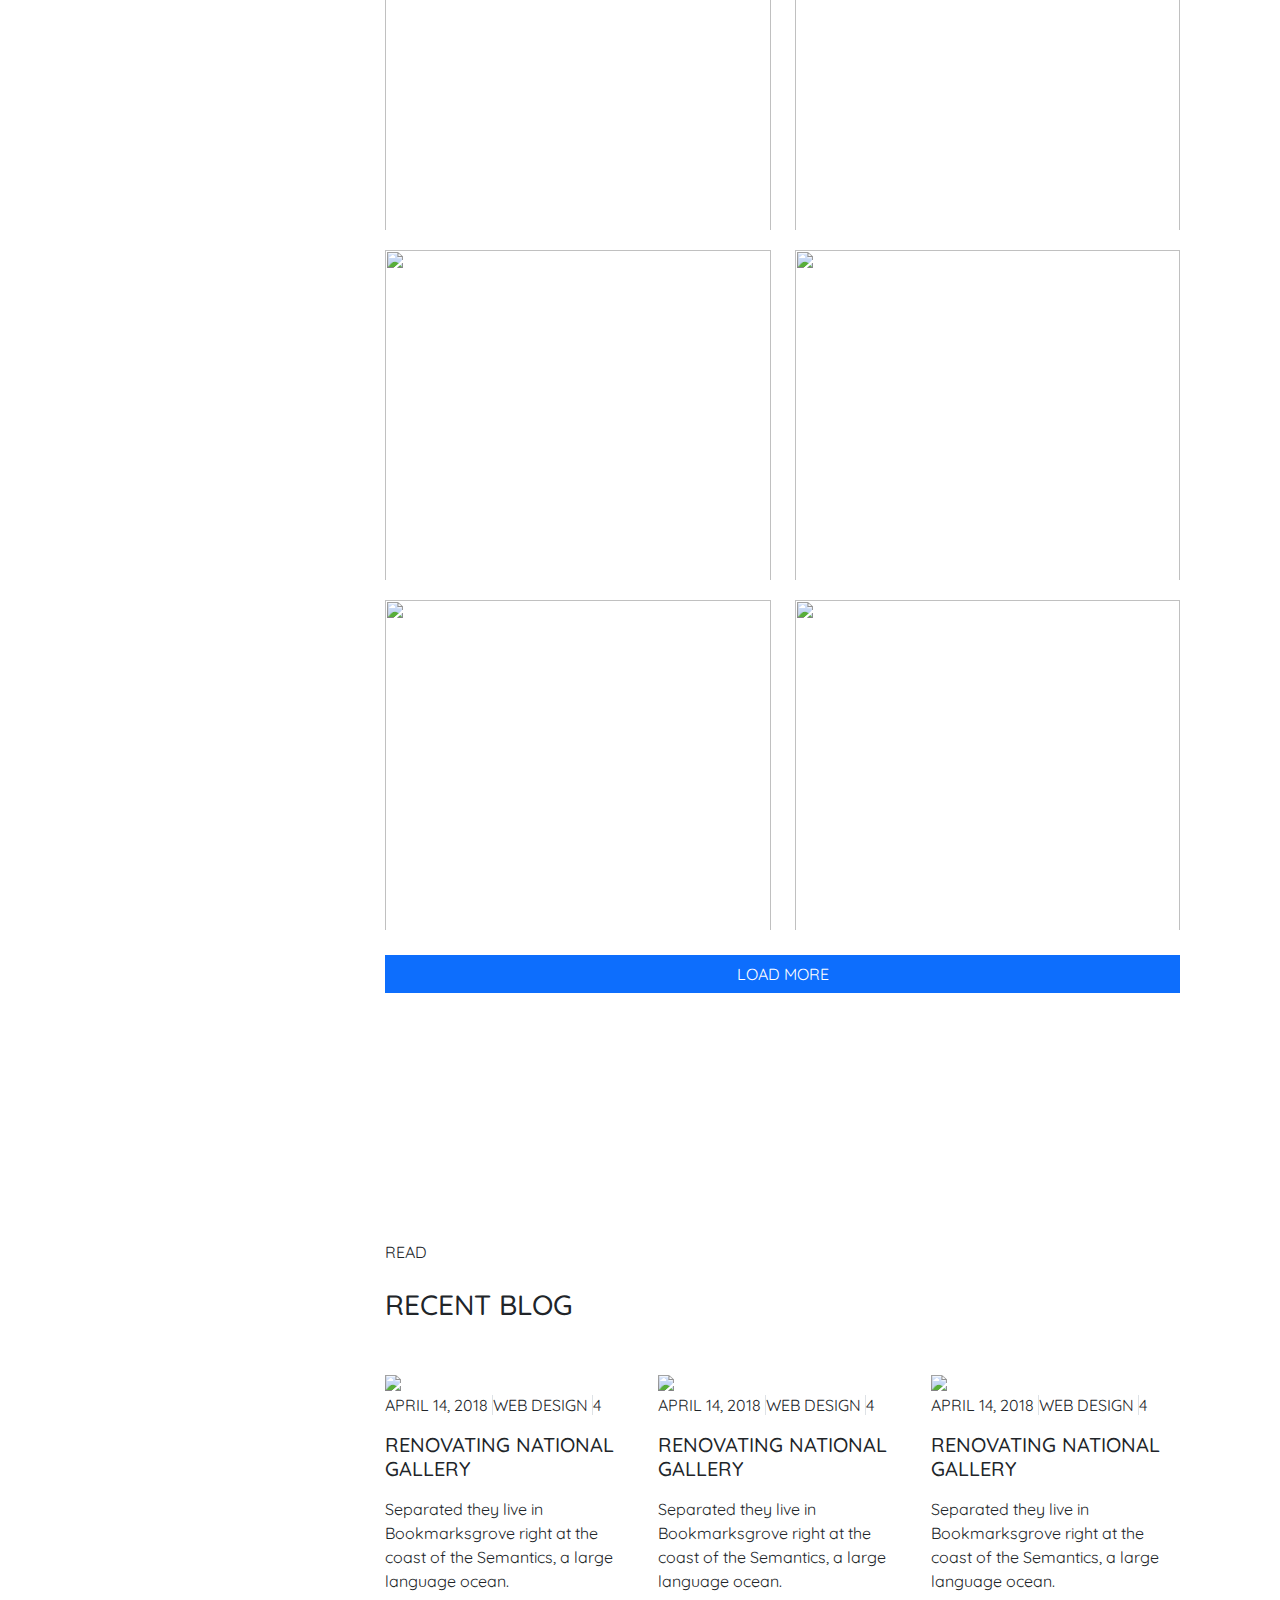
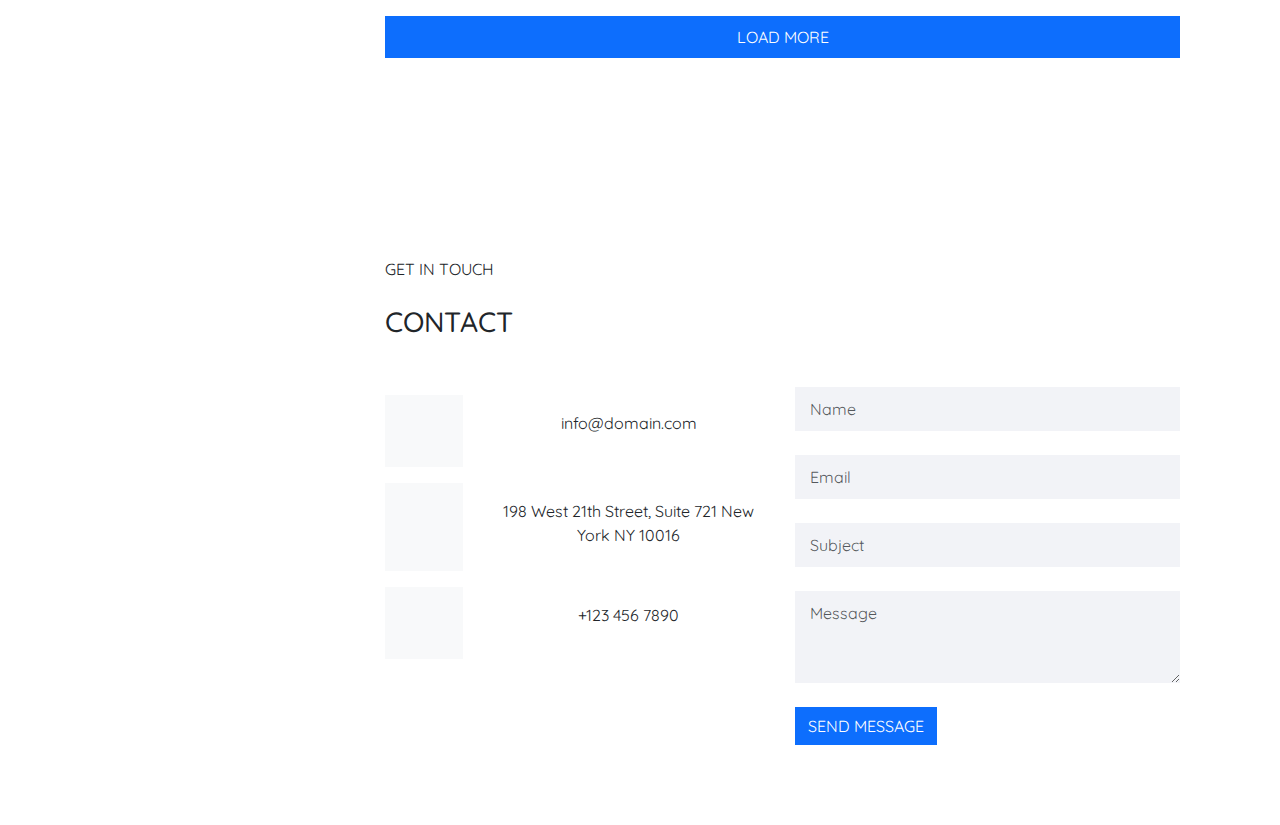
==== commit afd08605: "this is my third commite" ====
--- a/index.html
+++ b/index.html
@@ -201,8 +201,9 @@
                                     <div class="progress mb-4" role="progressbar" aria-label="Example 1px high"
                                         aria-valuenow="25" aria-valuemin="0" aria-valuemax="100" style="height: 14px">
                                         <div class="progress-bar" style="width: 75%" id="photoshop">75%</div>
-                                    </div>
-                                    <div>Test</div>
+                                        <div>This is my Third commit</div>
+                                    </div>
+                                    
                                 </div>
                                 <div>
                                     <p>HTML5</p>
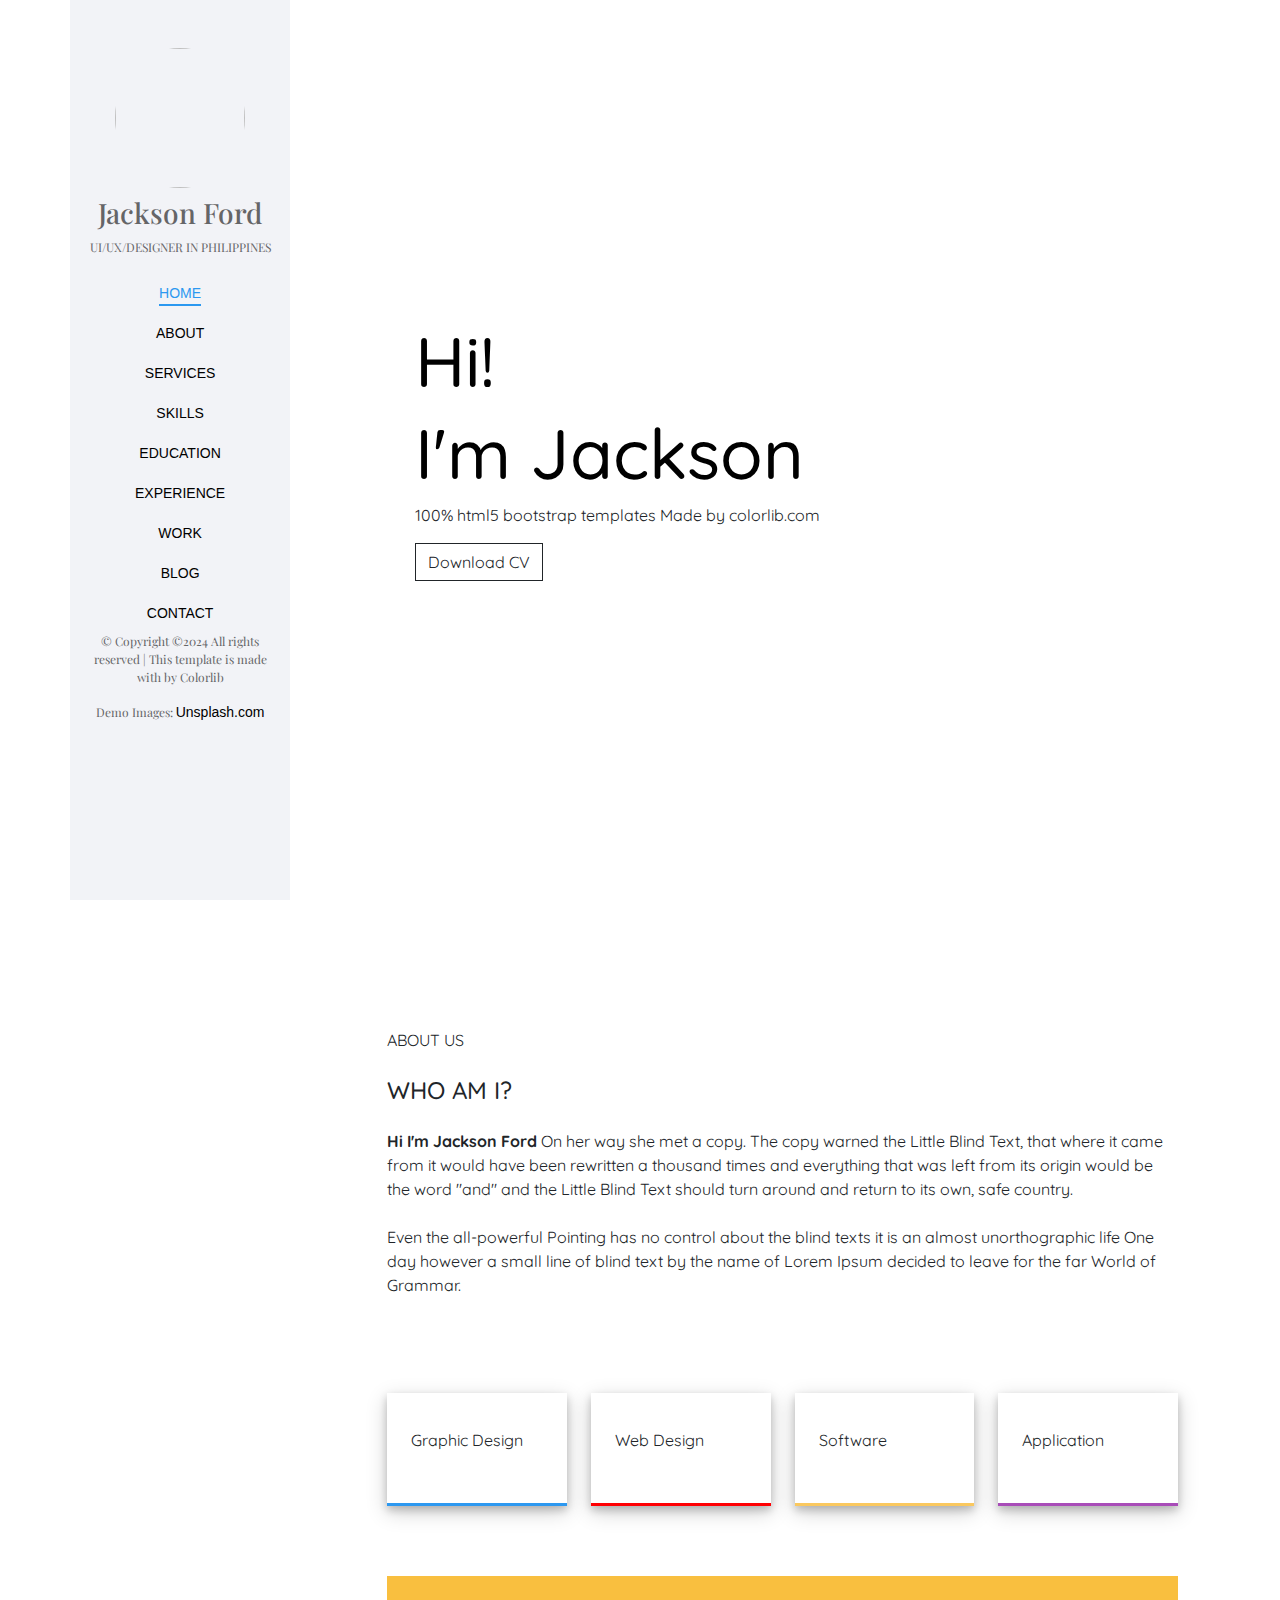
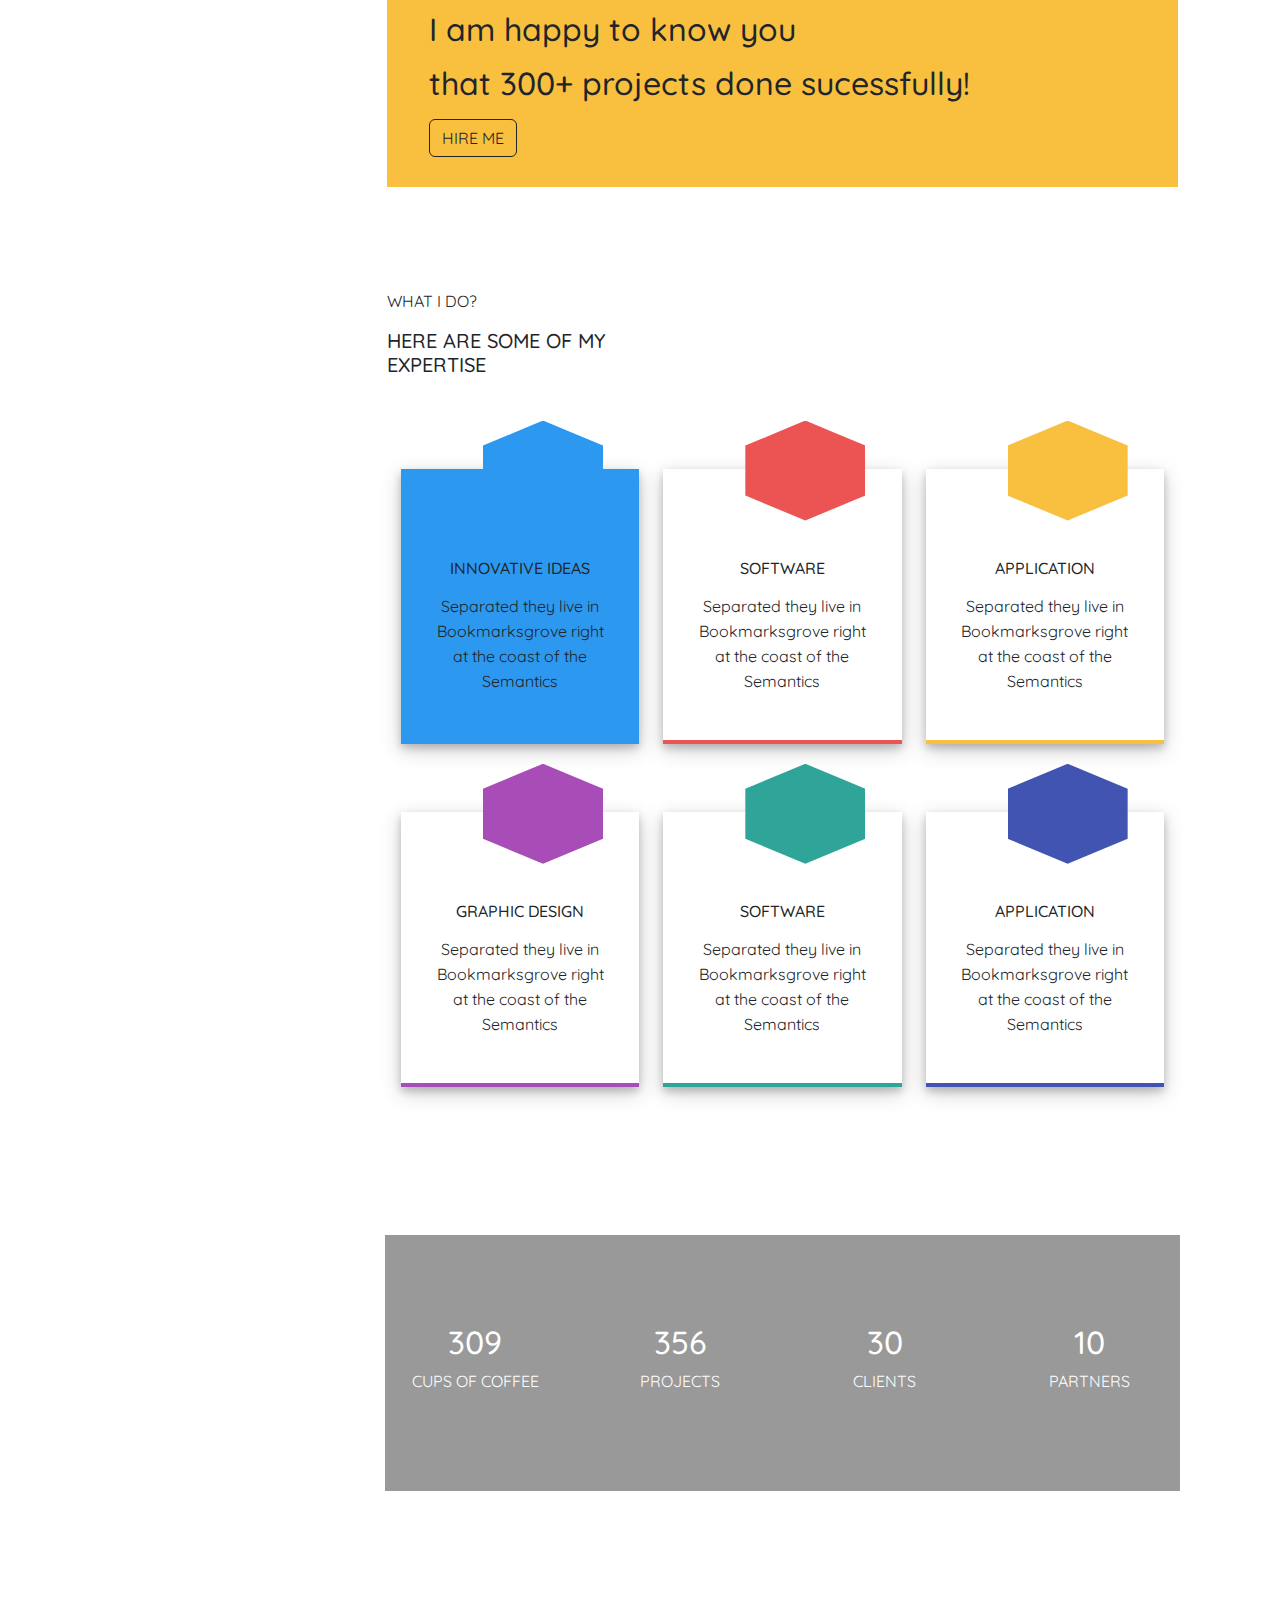
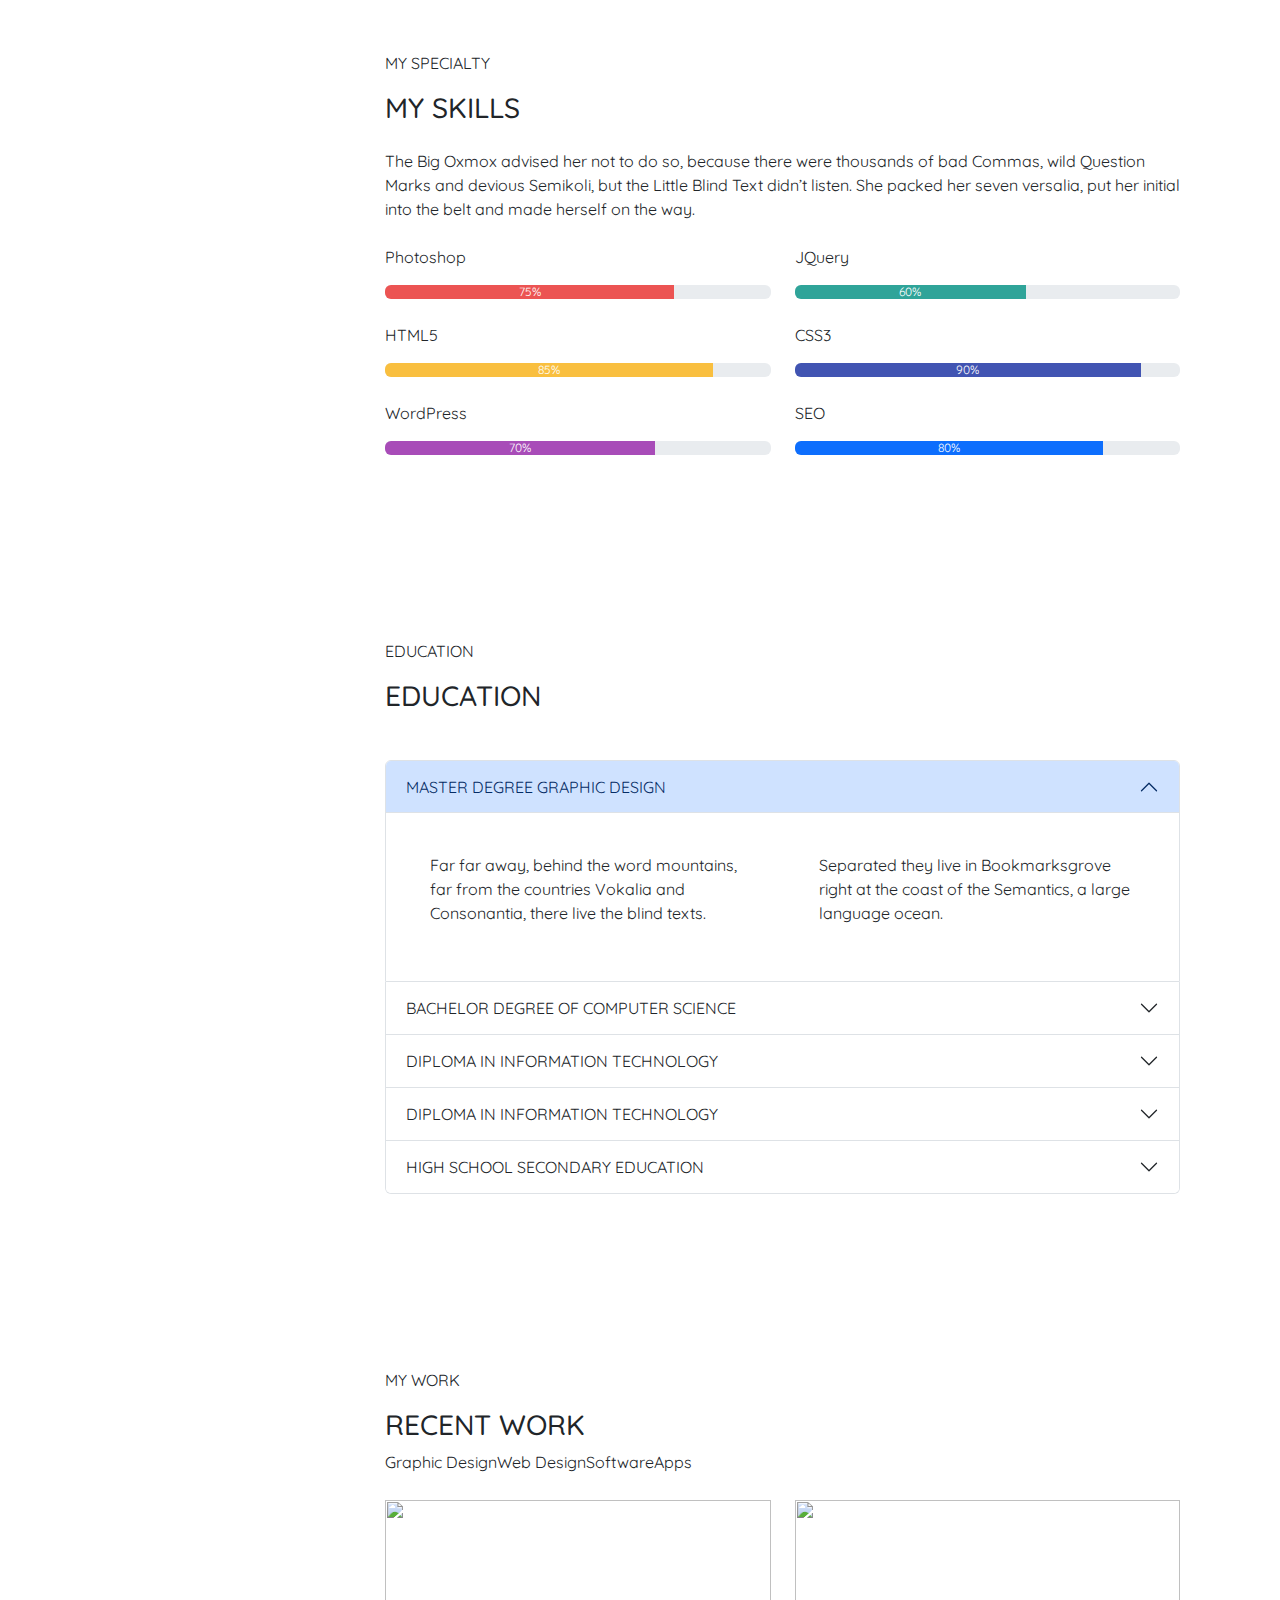
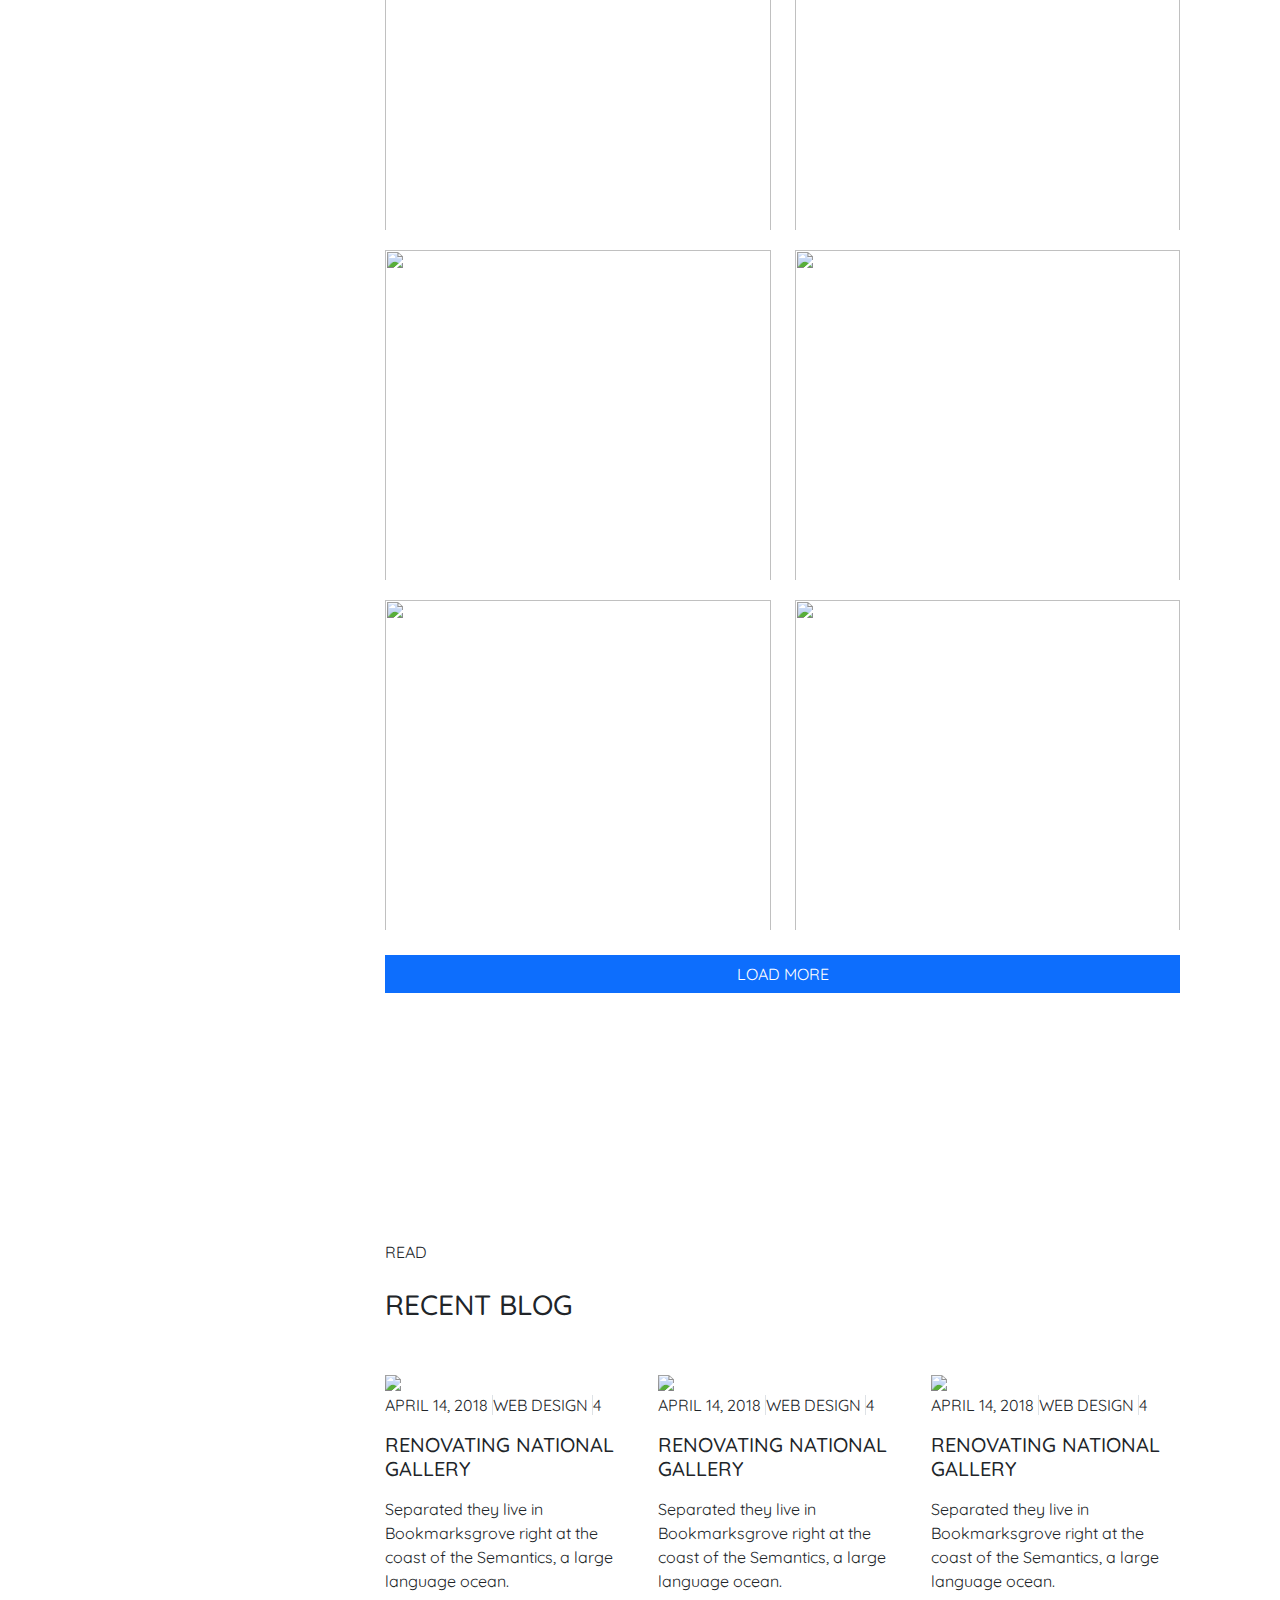
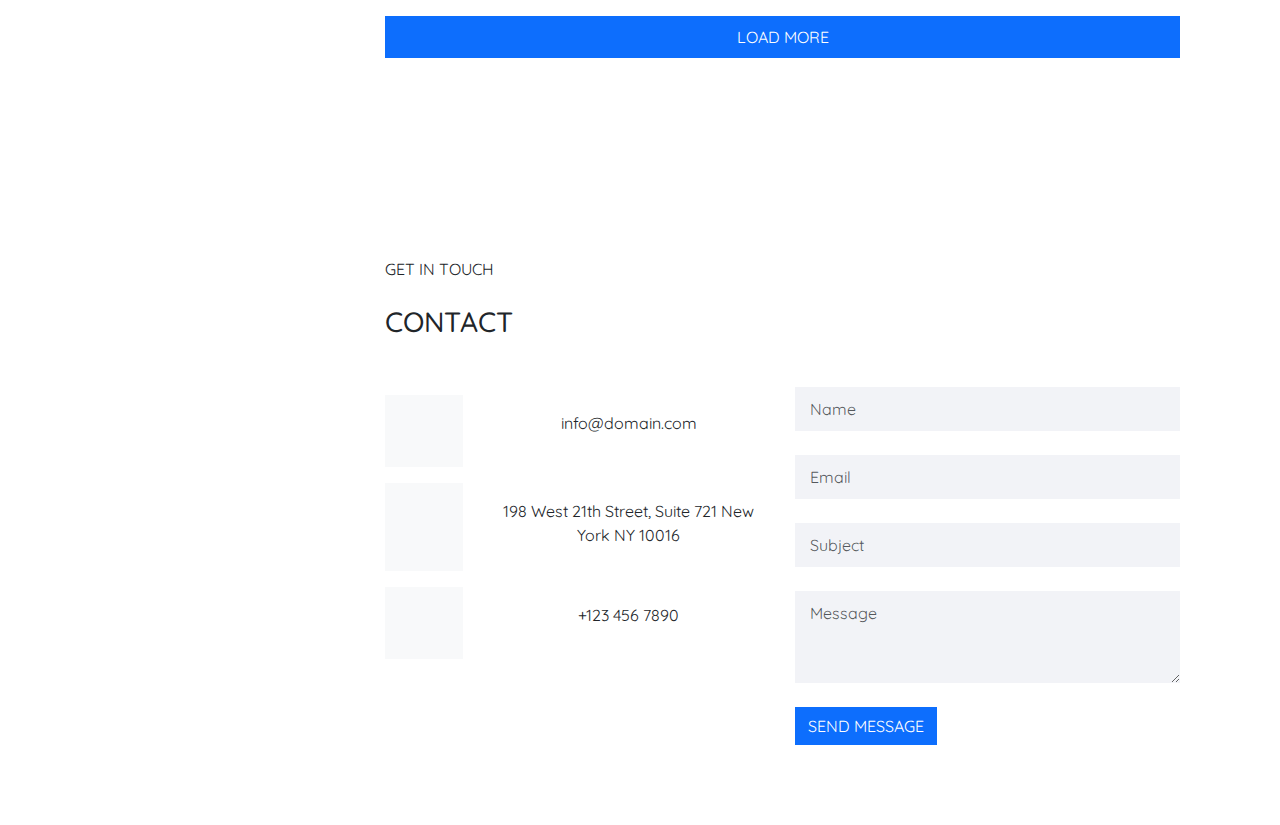
==== commit ba0614f3: "my fourth commit" ====
--- a/index.html
+++ b/index.html
@@ -201,7 +201,6 @@
                                     <div class="progress mb-4" role="progressbar" aria-label="Example 1px high"
                                         aria-valuenow="25" aria-valuemin="0" aria-valuemax="100" style="height: 14px">
                                         <div class="progress-bar" style="width: 75%" id="photoshop">75%</div>
-                                        <div>This is my Third commit</div>
                                     </div>
                                     
                                 </div>
